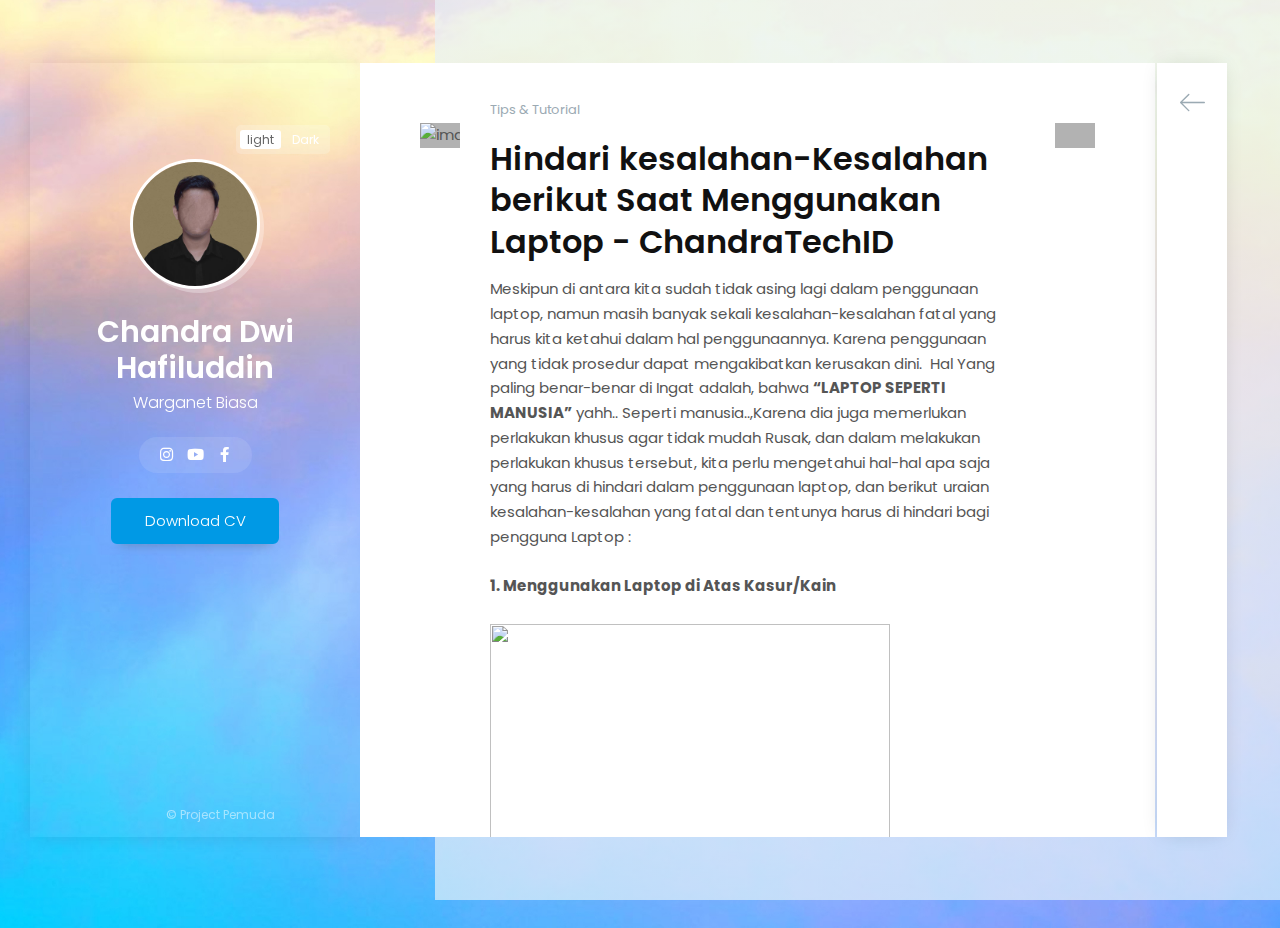
==== blog-post-1.html @ e7c644bd "Add files via upload" ====
<!DOCTYPE html>
<html lang="en" class="no-js">
  
<!-- Mirrored from lmpixels.com/demo/cvup/light/2/index.html by HTTrack Website Copier/3.x [XR&CO'2014], Sun, 21 Aug 2022 09:52:12 GMT -->

<!-- Mirrored from chandrago.github.io/blog-post-1.html by HTTrack Website Copier/3.x [XR&CO'2014], Sat, 17 Jun 2023 05:27:14 GMT -->
<!-- Added by HTTrack --><meta http-equiv="content-type" content="text/html;charset=utf-8" /><!-- /Added by HTTrack -->
<head>
    <meta charset="UTF-8" />
    <meta http-equiv="X-UA-Compatible" content="IE=edge"> 
    <title>Chandra Dwi Hafiluddin</title>
    <meta name="viewport" content="width=device-width, initial-scale=1, maximum-scale=1" />
    <meta name="description" content="Halo, perkenalkan namaku Chandra" />
    <meta name="keywords" content="chandra dwi hafiluddin, Chandra, project pemuda, html, chandra, youtube chandra" />
    <meta name="author" content="project Pemuda" />
    <link rel="shortcut icon" href="favicon.html">


    <link rel="stylesheet" href="css/reset.css" type="text/css">
    <link rel="stylesheet" href="css/bootstrap-grid.min.css" type="text/css">
    <link rel="stylesheet" href="css/owl.carousel.css" type="text/css">
    <link rel="stylesheet" href="css/magnific-popup.css" type="text/css">
    <link rel="stylesheet" href="css/main.css" type="text/css">
    <link rel="stylesheet" href="css/animations.css" type="text/css">
  </head>

  <body>
    <!-- Animated Background -->
    <div class="lm-animated-bg" style="background-image: url(img/main_bg_1.jpg);"></div>
    <!-- /Animated Background -->

    <!-- Loading animation -->
    <div class="preloader">
      <div class="preloader-animation">
        <div class="dot dot-1"></div>
        <div class="dot dot-2"></div>
        <div class="dot dot-3"></div>
      </div>
      <svg xmlns="http://www.w3.org/2000/svg" version="1.1">
        <defs>
          <filter id="goo">
            <feGaussianBlur in="SourceGraphic" stdDeviation="10" result="blur" />
            <feColorMatrix in="blur" values="1 0 0 0 0  0 1 0 0 0  0 0 1 0 0  0 0 0 21 -7"/>
          </filter>
        </defs>
      </svg>
    </div>
    <!-- /Loading animation -->

    <div class="half-bg"></div>

    <div class="page">
      <div class="page-content">

          <header id="site_header" class="header mobile-menu-hide">
            <div class="header-content">
              <div class="header-lng">
                <ul>
                  <li>
                    <a href="index-2.html" class="active">light</a>
                  </li>
                  <li>
                    <a href="index2.html">Dark</a>
                  </li>
                </ul>
              </div>
              <br>
              <div class="header-photo">
                <img src="img/main_photo.jpg" alt="Alex Smith">
              </div>
              <div class="header-titles">
                <h2>Chandra Dwi Hafiluddin</h2>
                <h4>Warganet Biasa</h4>
              </div>
            </div>

            <ul class="main-menu">
              <li>
                <a href="index-2.html#blog" class="nav-anim">
                  <span class="menu-icon lnr lnr-arrow-left"></span>
                  <span class="link-text">Kembali</span>
                </a>
              </li>
                        
            </ul>

            <div class="social-links">
              <ul>
                <li><a href="#" target="_blank"><i class="fab fa-instagram"></i></a></li>
                <li><a href="#" target="_blank"><i class="fab fa-youtube"></i></a></li>
                <li><a href="#" target="_blank"><i class="fab fa-facebook-f"></i></a></li>
              </ul>
            </div>
                    
          <div class="info-list">
                          <ul>
                            <li>
              <a href="Chandra%20Dwi%20Hafiluddin.html" target="_blank" class="btn btn-primary">Download CV</a>
            </div>
          </li>

            <div class="copyrights">© Project Pemuda</div>
          </header>

          <!-- Mobile Navigation -->
          <div class="menu-toggle">
            <span></span>
            <span></span>
            <span></span>
          </div>
          <!-- End Mobile Navigation -->

          <div class="content-area single-page-area">
            <div class="single-page-content">

              <article class="post">

                <div class="post-thumbnail">
                  <img src="../1.bp.blogspot.com/-YYPtbxWdbJA/XKr2Eq3HJII/AAAAAAAAAH8/3tQ_PLQ1hiUWywUNf-gTB-jbItKFhMENgCLcBGAs/s640/1.jpg" alt="image">
                </div>

                <div class="post-content">
                  <!-- /Entry header -->
                  <header class="entry-header">
                    <!-- Entry meta -->
                    <div class="entry-meta entry-meta-top">
                      <span><a href="#" rel="category tag">Tips & Tutorial</a></span>        
                    </div>
                    <!-- /Entry meta -->

                    <h2 class="entry-title">Hindari kesalahan-Kesalahan berikut Saat Menggunakan Laptop  - ChandraTechID</h2>
                  </header>
                  <!-- /Entry header -->

                  <!-- Entry content -->

Meskipun di antara kita sudah tidak asing lagi dalam penggunaan laptop, namun masih banyak sekali kesalahan-kesalahan fatal yang harus kita ketahui dalam hal penggunaannya. Karena penggunaan yang tidak prosedur dapat mengakibatkan kerusakan dini.&nbsp; Hal Yang paling benar-benar di Ingat adalah, bahwa <b>“LAPTOP SEPERTI MANUSIA”</b> yahh.. Seperti manusia..,Karena dia juga memerlukan perlakukan khusus agar tidak mudah Rusak, dan dalam melakukan perlakukan khusus tersebut, kita perlu mengetahui hal-hal apa saja yang harus di hindari dalam penggunaan laptop, dan berikut uraian kesalahan-kesalahan yang fatal dan tentunya harus di hindari bagi pengguna Laptop :<br />
<br />
<b>1.<span style="white-space: pre;"> </span>Menggunakan Laptop di Atas Kasur/Kain</b><br />
<div class="separator" style="clear: both; text-align: center;">
<a href="../4.bp.blogspot.com/-R_6al3gT3D8/XKr2D4jKICI/AAAAAAAAAIE/y4WDXJrpCmYs4KTBJ5FpK6GpQnj6lkS1gCEwYBhgL/s1600/2.jpg" imageanchor="1" style="margin-left: 1em; margin-right: 1em;"><img border="0" data-original-height="426" data-original-width="640" height="266" src="../4.bp.blogspot.com/-R_6al3gT3D8/XKr2D4jKICI/AAAAAAAAAIE/y4WDXJrpCmYs4KTBJ5FpK6GpQnj6lkS1gCEwYBhgL/s400/2.jpg" width="400" /></a></div>
<br />
Yahh.. Ibarat manusia, Laptop juga butuh bernafas, nah letak pernafasan laptop umumnya da bagian bawah laptop. Dan apabila lubang ventilasi laptop tersebut tertutup maka akan menyebabkan Overheat (panas berlebih) pada laptop. Akibatnya umur laptop menjadi berkurang secara berangsur-angsur.<br />
<br />
<b>2.<span style="white-space: pre;"> </span>Mengisi Daya Batrai jika Sudah Benar-Benar Habis</b><br />
<div class="separator" style="clear: both; text-align: center;">
<a href="../2.bp.blogspot.com/-ZbRn1Bbc0Oc/XKr3cGJxVDI/AAAAAAAAAIM/p7Plqdp0_7gLPh1rqgsprPcjXvJR5DABwCLcBGAs/s1600/3.jpg" imageanchor="1" style="margin-left: 1em; margin-right: 1em;"><img border="0" data-original-height="174" data-original-width="290" height="240" src="../2.bp.blogspot.com/-ZbRn1Bbc0Oc/XKr3cGJxVDI/AAAAAAAAAIM/p7Plqdp0_7gLPh1rqgsprPcjXvJR5DABwCLcBGAs/s400/3.jpg" width="400" /></a></div>
<br />
Nah, kalau hal ini juga sudah pasti penyebab yang sangat fatal, lagi-lagi kita ibaratkan seperti manusia, dimana jika manusia benar-benar mengalami drop, yah pastinya tenaga yang dibutuhkan sangatlah besar, hal ini juga berlaku bagi laptop dengan memaksakan penggunaan daya yang seharusnya tidak di gunakan.<br />
<br />
<b>3.<span style="white-space: pre;"> </span>Jangan sampai terkena tumpahan air</b><br />
<div class="separator" style="clear: both; text-align: center;">
<a href="../3.bp.blogspot.com/-L2wZj3TmLPU/XKr5f8iJ8vI/AAAAAAAAAIk/CKJp6US3TuIkC-DbZWaEkbuhd3jc3M0WwCLcBGAs/s1600/1_ZD_2eSJAykAYpeMMWATyeQ.jpeg" imageanchor="1" style="margin-left: 1em; margin-right: 1em;"><img border="0" data-original-height="333" data-original-width="500" height="266" src="../3.bp.blogspot.com/-L2wZj3TmLPU/XKr5f8iJ8vI/AAAAAAAAAIk/CKJp6US3TuIkC-DbZWaEkbuhd3jc3M0WwCLcBGAs/s400/1_ZD_2eSJAykAYpeMMWATyeQ.jpeg" width="400" /></a></div>
<div class="separator" style="clear: both; text-align: center;">
<br /></div>
Namanya juga Barang elektronik coyy.. Ini sudah umum dan berlaku sejak laptop pertama kali dirilis. Hingga kini sangat jarang ada laptop anyar yang tahan air, kecuali untuk kepentingan militer atau instansi tertentu.<br />
<br />
<b>4.<span style="white-space: pre;"> </span>Menggunakan laptop di pinggiran jalan</b><br />
<br />
<div class="separator" style="clear: both; text-align: center;">
<a href="../3.bp.blogspot.com/-amBuC2LznP8/XKr6Hd_hixI/AAAAAAAAAIs/pM_HqyMeJGovG6xPcYYpMzjMse09dcrgwCLcBGAs/s1600/images%20(9).jpeg" imageanchor="1" style="margin-left: 1em; margin-right: 1em;"><img border="0" data-original-height="178" data-original-width="283" height="251" src="../3.bp.blogspot.com/-amBuC2LznP8/XKr6Hd_hixI/AAAAAAAAAIs/pM_HqyMeJGovG6xPcYYpMzjMse09dcrgwCLcBGAs/s400/images%20(9).jpeg" width="400" /></a></div>
<br />
Yahh.. kalian semua sudah tau kan, kalau di pinggir jalan itu sudah pasti banyak debu, nah kalau debu2 tersebut masuk di Hardware laptop kalian, dan menumpuk, hal tersebut akan mengakibatkan laptop kalian tidak bekerja secara optimal.<br />
<br />
<b>5.<span style="white-space: pre;"> </span>Menjadikan Laptop Untuk Ngecas Hp</b><br />
<b><br /></b>
<br />
<div class="separator" style="clear: both; text-align: center;">
<a href="../2.bp.blogspot.com/-N87UQcHPB0o/XKr3oygYBsI/AAAAAAAAAIQ/a1ZT2vyIAVE46tKYz0OMWnOswUF-iDNdQCLcBGAs/s1600/4.jpg" imageanchor="1" style="margin-left: 1em; margin-right: 1em;"><img border="0" data-original-height="385" data-original-width="550" height="280" src="../2.bp.blogspot.com/-N87UQcHPB0o/XKr3oygYBsI/AAAAAAAAAIQ/a1ZT2vyIAVE46tKYz0OMWnOswUF-iDNdQCLcBGAs/s400/4.jpg" width="400" /></a></div>
<br />
Yah iyalah, usahakan menghindari ini coy, kenapa? Yah Karena laptop itu menggunakan batrai, nah apabila konsumsi daya batrai yang dikeluarkan tidak sebanding dengan pemasukan, hal tersebut akan menyebabkan Laptop cepat Rusak atau mengurangi masa daya tahan Batrai.<br />
<br />
<b>6.<span style="white-space: pre;"> </span>Menggunakan Laptop sambil Ngecas</b><br />
<b><br /></b>
<br />
<div class="separator" style="clear: both; text-align: center;">
<a href="../1.bp.blogspot.com/-9SiRWlkiiog/XKr4j16I1CI/AAAAAAAAAIY/9SAVG-kHOIQcbC41zpBooqQJB9wYb7p9wCLcBGAs/s1600/images%20(8).jpeg" imageanchor="1" style="margin-left: 1em; margin-right: 1em;"><img border="0" data-original-height="424" data-original-width="640" height="265" src="../1.bp.blogspot.com/-9SiRWlkiiog/XKr4j16I1CI/AAAAAAAAAIY/9SAVG-kHOIQcbC41zpBooqQJB9wYb7p9wCLcBGAs/s400/images%20(8).jpeg" width="400" /></a></div>
<br />
Nah hayoo.. Ini masih banyak nih di lakukan oleh khalayak umum, biasanya di lakukan kalau benar2 harus menyelesaikan tugas tersebut saat itu juga.. Tapi sebaiknya kalian kurangi2 dikit lah kegiatan ini, karena jika tidak, Laptop bisa di bilang akan manja, dan alhasil di suatu saat <b>LAPTOP KALIAN TIDAK AKAN BISA MENYALA LAGI KECUALI.. “SAMBIL DI CAS”</b><br />
<br />
Yahh.. Itulah beberapa hal utama yang harus kita hindari pada saat menggunakan laptop. Semoga bisa menjadi acuan kita dalam hal pemakaian laptop yang sesuai prosedur.<br />
<br />
<br />
                  <!-- /Entry content -->
    
                  <div class="entry-meta entry-meta-bottom">
                    <div class="date-author">
                      <span class="entry-date">
                        <a href="#" rel="bookmark">
                          <i class="far fa-clock"></i> <span class="entry-date"> 08 April 2019 - 15.40</span>
                        </a>
                      </span>
                      <span class="author vcard">
                        <a class="url fn n" href="#" rel="author"> <i class="fas fa-user"></i> Chandra - Project Pemuda</a>
                      </span>
                    </div>
      
                    <!-- Share Buttons -->
                    <div class="entry-share btn-group share-buttons">
                      <a href="#" onclick="javascript:window.open(this.href, '', 'menubar=no,toolbar=no,resizable=yes,scrollbars=yes,height=300,width=600');return false;" class="btn" target="_blank" title="Share on Facebook">
                        <i class="fab fa-facebook-f"></i>
                      </a>
                      
                      <a href="#" onclick="javascript:window.open(this.href, '', 'menubar=no,toolbar=no,resizable=yes,scrollbars=yes,height=300,width=600');return false;" class="btn" target="_blank" title="Share on Twitter">
                        <i class="fab fa-twitter"></i>
                      </a>

                      <a href="#" onclick="javascript:window.open(this.href,'', 'menubar=no,toolbar=no,resizable=yes,scrollbars=yes,height=600,width=600');return false;" class="btn" title="Share on LinkedIn">
                        <i class="fab fa-linkedin-in"></i>
                      </a>
                    </div>
                    <!-- /Share Buttons -->
                  </div>

                  <div class="post-tags">
                    <div class="tags">
                      <a href="#" rel="tag">Tutorial & Tips</a>
                      <a href="#" rel="tag">Download</a>
                      <a href="#" rel="tag">Kompetisi</a>
                      </div>
                  </div>
                </div>
              </article>

            </div>
          </div>

      </div>
    </div>

    <script data-cfasync="false" src="cdn-cgi/scripts/5c5dd728/cloudflare-static/email-decode.min.html"></script><script src="js/jquery.min.js"></script>
    <script src="js/modernizr.custom.js"></script>
    <script src="js/animating.js"></script>

    <script src="js/imagesloaded.pkgd.min.js"></script>
    <script src='www.google.com/recaptcha/api.html'></script>

    <script src='js/isotope.pkgd.min.js'></script>
    <script src='https://lmpixels.com/404.shtml'></script>
    <script src='js/owl.carousel.min.js'></script>
    <script src="js/jquery.magnific-popup.min.js"></script>

    <script src="js/validator.js"></script>
    <script src="js/main.js"></script>
  <script defer src="https://static.cloudflareinsights.com/beacon.min.js/v652eace1692a40cfa3763df669d7439c1639079717194" integrity="sha512-Gi7xpJR8tSkrpF7aordPZQlW2DLtzUlZcumS8dMQjwDHEnw9I7ZLyiOj/6tZStRBGtGgN6ceN6cMH8z7etPGlw==" data-cf-beacon='{"rayId":"73e279b5f9154649","version":"2022.8.0","r":1,"token":"94b99c0576dc45bf9d669fb5e9256829","si":100}' crossorigin="anonymous"></script>
</body>

<!-- Mirrored from lmpixels.com/demo/cvup/light/2/blog-post-1.html by HTTrack Website Copier/3.x [XR&CO'2014], Sun, 21 Aug 2022 09:52:30 GMT -->

<!-- Mirrored from chandrago.github.io/blog-post-1.html by HTTrack Website Copier/3.x [XR&CO'2014], Sat, 17 Jun 2023 05:27:21 GMT -->
</html>
---- css/main.css ----
@import 'https://fonts.googleapis.com/css?family=Poppins:200,200i,300,300i,400,400i,600,600i';@import 'fonts/linear-icons-font/style.css';@import 'fonts/fontawesome-free-5.12.1-web/css/all.min.css';.no-js .preloader,.no-js .preloader-portfolio{display:none}.preloader,.preloader-portfolio{position:fixed;left:0;top:0;width:100%;height:100%;z-index:9999;background:#fff}.preloader-animation{width:200px;height:200px;position:absolute;top:50%;left:50%;transform:translate(-50%,-50%);margin:auto;filter:url(#goo);animation:rotate-move 2s ease-in-out infinite}.dot{width:70px;height:70px;border-radius:50%;background-color:#000;position:absolute;top:0;bottom:0;left:0;right:0;margin:auto}.dot-3{background-color:#0099e5;animation:dot-3-move 2s ease infinite,index 6s ease infinite}.dot-2{background-color:#f74d75;animation:dot-2-move 2s ease infinite,index 6s -4s ease infinite}.dot-1{background-color:#ffe386;animation:dot-1-move 2s ease infinite,index 6s -2s ease infinite}@keyframes dot-3-move{20%{transform:scale(1)}45%{transform:translateY(-18px) scale(.45)}60%{transform:translateY(-90px) scale(.45)}80%{transform:translateY(-90px) scale(.45)}100%{transform:translateY(0px) scale(1)}}@keyframes dot-2-move{20%{transform:scale(1)}45%{transform:translate(-16px,12px) scale(.45)}60%{transform:translate(-80px,60px) scale(.45)}80%{transform:translate(-80px,60px) scale(.45)}100%{transform:translateY(0px) scale(1)}}@keyframes dot-1-move{20%{transform:scale(1)}45%{transform:translate(16px,12px) scale(.45)}60%{transform:translate(80px,60px) scale(.45)}80%{transform:translate(80px,60px) scale(.45)}100%{transform:translateY(0px) scale(1)}}@keyframes rotate-move{55%{transform:translate(-50%,-50%) rotate(0deg)}80%{transform:translate(-50%,-50%) rotate(360deg)}100%{transform:translate(-50%,-50%) rotate(360deg)}}@keyframes index{0%,100%{z-index:3}33.3%{z-index:2}66.6%{z-index:1}}html{margin:0;width:100%;height:100%;min-height:100%;overflow:hidden}body{background-color:#f2f7f9;margin:0;width:100%;height:100%;min-height:100%;font-size:15px;font-family:poppins,Helvetica,sans-serif;line-height:1.65em;overflow:hidden;color:#555;background-repeat:no-repeat;background-position:center;background-position:50% 50%;background-size:cover}h1,h2,h3,h4,h5,h6{color:#111;font-family:poppins,Helvetica,sans-serif;font-weight:600}h1{font-size:32px}h2{font-size:27px}h3{font-size:21px}h4{font-size:18px}h5{font-size:16px}h6{font-size:14px}a{color:#09c;text-decoration:none;-webkit-transition:all .3s ease-in-out;-moz-transition:all .3s ease-in-out;-o-transition:all .3s ease-in-out;-ms-transition:all .3s ease-in-out;transition:all .3s ease-in-out}p{margin-bottom:10px}.clearfix:before,.clearfix:after{content:" ";display:table}.clearfix:after{clear:both}.page{display:block;width:100%;height:100%;min-height:100%;padding:0 125px 0 55px;overflow:hidden}.page-content{position:relative;width:100%;max-width:1460px;min-height:86vh;margin:7vh auto;padding:0;-webkit-backface-visibility:hidden;-moz-backface-visibility:hidden;backface-visibility:hidden}.btn-primary,.btn-secondary,button,input[type=button],input[type=submit],.wp-block-button .wp-block-button__link{display:inline-block;position:relative;padding:.8em 2.1em;margin-bottom:.75em;margin-right:.25em;font-size:1em;line-height:1.2;border:0;outline:0;border:2px solid #0099e5;color:#fff;text-shadow:none;background-color:#0099e5;border-radius:6px;cursor:pointer;font-family:poppins,Helvetica,sans-serif;box-shadow:0 10px 10px -8px rgba(80,90,96,.33);-webkit-transition:all .3s ease-in-out;-moz-transition:all .3s ease-in-out;-o-transition:all .3s ease-in-out;-ms-transition:all .3s ease-in-out;transition:all .3s ease-in-out}.btn-primary:last-child,.btn-secondary:last-child,button:last-child,input[type=button]:last-child,input[type=submit]:last-child,.wp-block-button .wp-block-button__link:last-child{margin-right:0}.btn-primary:hover,.btn-primary:focus,button:hover,button:focus,input[type=button]:hover,input[type=button]:focus,input[type=submit]:hover,input[type=submit]:focus{background-color:#fff;color:#111;border:2px solid #0099e5}.btn-secondary{border-color:#9baab3;background-color:#fff;box-shadow:0 10px 10px -8px rgba(80,90,96,.33);color:#666}.btn-secondary:hover,.btn-secondary:focus{color:#fff;border-color:#9baab3;background-color:#9baab3}button.mfp-close:hover,button.mfp-close:visited,button.mfp-close:focus,button.mfp-arrow:hover,button.mfp-arrow:visited,button.mfp-arrow:focus{border:0}.animated{-webkit-animation-duration:1s;animation-duration:1s;-webkit-animation-fill-mode:both;animation-fill-mode:both}.half-bg{position:absolute;top:0;bottom:0;left:calc(383px + 10%);right:0;background:linear-gradient(#e8f1f6,#e2f1f8);opacity:.7}@media only screen and (max-width:1640px){.half-bg{left:calc(380px + 55px)}}@media only screen and (min-width:1025px){body::-webkit-scrollbar,.animated-section::-webkit-scrollbar,.single-page-content::-webkit-scrollbar,.header::-webkit-scrollbar,.portfolio-page-content::-webkit-scrollbar{position:absolute;width:5px;margin-left:-5px}body::-webkit-scrollbar-track,.animated-section::-webkit-scrollbar-track,.single-page-content::-webkit-scrollbar-track,.header::-webkit-scrollbar-track,.portfolio-page-content::-webkit-scrollbar-track{background-color:#fcfcfc}body::-webkit-scrollbar-thumb,.animated-section::-webkit-scrollbar-thumb,.single-page-content::-webkit-scrollbar-thumb,.header::-webkit-scrollbar-thumb,.portfolio-page-content::-webkit-scrollbar-thumb{background-color:#ddd;outline:0}}.lm-animated-bg{position:absolute;width:auto;height:auto;top:-28px;left:-28px;right:-28px;bottom:-28px;background-position:center center;background-size:cover;background-repeat:no-repeat;z-index:-1}.vcentered{vertical-align:middle;width:100%;align-items:center;display:flex;display:-ms-flexbox;-ms-flex-pack:center;justify-content:center;flex-direction:column;height:100%;display:-webkit-box;display:-moz-box;display:-ms-flexbox;display:-webkit-flex;display:flex;-webkit-box-direction:normal;-moz-box-direction:normal;-webkit-box-orient:horizontal;-moz-box-orient:horizontal;-webkit-flex-direction:row;-ms-flex-direction:row;flex-direction:row;-webkit-flex-wrap:wrap;-ms-flex-wrap:wrap;flex-wrap:wrap;-webkit-box-pack:center;-moz-box-pack:center;-webkit-justify-content:center;-ms-flex-pack:center;justify-content:center;-webkit-align-content:stretch;-ms-flex-line-pack:stretch;align-content:stretch;-webkit-box-align:center;-moz-box-align:center;-webkit-align-items:center;-ms-flex-align:center;align-items:center;text-align:center}.vcentered .row{width:100%}.title-block{position:relative;text-align:center}.title-block h2{font-size:60px;line-height:74px;margin:0;text-align:center}.title-block .sp-subtitle{color:#9baab3;font-size:21px;font-weight:300;margin:5px 0;text-align:center}.text-rotation{display:block;width:100%;position:relative}.alert{position:relative;padding:.75rem 1.25rem;margin-bottom:30px;border:1px solid transparent;border-radius:.25rem}.alert-success{color:#155724;background-color:#d4edda;border-color:#c3e6cb}.alert-danger{color:#721c24;background-color:#f8d7da;border-color:#f5c6cb}.alert button.close{padding:0;background-color:transparent;border:0;-webkit-appearance:none}.alert .close{float:right;font-size:1.5rem;font-weight:700;line-height:1;color:#000;text-shadow:0 1px 0 #fff;opacity:.5}.alert .close:focus,.alert .close:hover{color:#000;text-decoration:none;opacity:.75}@media only screen and (min-width:1025px){.header{display:inline-block;float:left;width:100%;max-width:380px;height:100%;max-height:80vh;min-height:inherit;text-align:center;padding:70px 30px 45px;overflow:auto;background-color:rgba(213,234,244,.06);-webkit-box-shadow:0 0 20px -5px rgb(0 0 0/15%);-moz-box-shadow:0 0 20px -5px rgb(0 0 0/15%);box-shadow:0 0 20px -5px rgb(0 0 0/15%)}ul.main-menu{position:absolute;padding:15px 0 115px;width:70px;right:-72px;background-color:#fff;z-index:999;list-style:none;top:0;bottom:0;-webkit-box-shadow:0 0 20px -5px rgb(0 0 0/15%);-moz-box-shadow:0 0 20px -5px rgb(0 0 0/15%);box-shadow:0 0 20px -5px rgb(0 0 0/15%)}ul.main-menu a{display:block;position:relative;color:#9baab3;padding:10px;-webkit-transition:all .3s ease-in-out;-moz-transition:all .3s ease-in-out;-o-transition:all .3s ease-in-out;-ms-transition:all .3s ease-in-out;transition:all .3s ease-in-out}ul.main-menu a.active,ul.main-menu a:focus,ul.main-menu a:hover{color:#0099e5}ul.main-menu .menu-icon{display:block;font-size:27px}ul.main-menu .link-text{position:absolute;width:auto;visibility:hidden;opacity:0;color:#9baab3;padding:2px 10px;background-color:#fff;white-space:nowrap;border:2px solid #fff;right:0;top:calc(-50% - 2px);border-bottom-left-radius:5px;border-right:0;border-top-left-radius:5px;margin-top:50%;-webkit-transition:all .3s ease-in-out;-moz-transition:all .3s ease-in-out;-o-transition:all .3s ease-in-out;-ms-transition:all .3s ease-in-out;transition:all .3s ease-in-out;z-index:0;box-shadow:0 10px 10px -8px rgb(0 0 0/22%)}ul.main-menu a:hover .link-text{right:100%;visibility:visible;opacity:1;border-color:#9baab3}}.header-lng{display:inline-block;margin-bottom:5px;margin-top:-8px;text-align:right;float:right}.header-lng ul{display:inline-block;padding:2px 4px;list-style:none;text-align:right;background-color:rgba(255,255,255,.2);border-radius:5px}.header-lng ul li{display:inline-block;margin:0;padding:0}.header-lng ul li a{font-size:12px;line-height:1;padding:1px 7px;border-radius:3px;color:#fff}.header-lng ul li a.active{background-color:#fff;color:#666}.header-lng ul li a:hover,.header-lng ul li a:focus{background-color:#fff;color:#666}.social-links{margin-bottom:25px;margin-top:25px}.social-links ul{list-style:none;display:inline-block;background-color:rgba(255,255,255,.1);padding:3px 15px;border-radius:25px}.social-links ul li{display:inline-block;margin:0 0 5px}.social-links ul li a{color:#fff;border-radius:20px;font-size:15px;padding:0;height:25px;width:25px;display:block;line-height:30px;text-align:center;opacity:1}.social-links ul li a:hover{opacity:1;color:#111}.lmpixels-arrows-nav{position:absolute;padding:10px 0;width:70px;right:-72px;list-style:none;bottom:0;z-index:999}.lmpixels-arrows-nav div{display:block;position:relative;text-align:center;color:#9baab3;padding:10px;font-size:24px;-webkit-transition:all .3s ease-in-out;-moz-transition:all .3s ease-in-out;-o-transition:all .3s ease-in-out;-ms-transition:all .3s ease-in-out;transition:all .3s ease-in-out}.lmpixels-arrows-nav div:hover{color:#0099e5;cursor:pointer}.header-photo{position:relative;width:130px;margin:0 auto 25px;z-index:1}.header-photo img{max-width:100%;background-color:#fff;border:3px solid #fff;border-radius:300px}.header-photo:after{position:absolute;opacity:.3;top:3%;left:3%;border-radius:300px;content:'';height:calc(100% + 0px);width:calc(100% + 0px);background-color:#fff;z-index:-1}.header-titles h2{font-size:30px;font-weight:600;color:#fff;margin:5px 0 7px;line-height:1.2em}.header-titles h4{font-size:16px;font-weight:300;color:#fff;margin:5px 0;line-height:1.2em}.header-buttons{margin-top:50px}.header-buttons .btn-primary{background-color:rgba(0,0,0,.12);border-color:#fff}.header-buttons .btn-primary:hover,.header-buttons .btn-primary:focus,.header-buttons .btn-primary:active{background-color:rgba(255,255,255,.88)}.header .copyrights{color:#fff;width:380px;position:absolute;bottom:0;left:0;padding:5px 10px 15px;line-height:14px;font-size:12px;text-align:center;opacity:.5}.header .info-list{color:#fff;font-weight:300}.content-area{position:absolute;right:0;background-color:transparent;height:100%;width:100%;max-width:calc(100% - 380px)}.animated-sections{position:relative;height:100%;-webkit-perspective:1500px;-moz-perspective:1500px;perspective:1500px;-webkit-backface-visibility:hidden;-moz-backface-visibility:hidden;backface-visibility:hidden}.animated-section{position:absolute;background-color:transparent;height:100%;width:100%;padding:0;opacity:0;overflow-x:hidden;overflow-y:auto;visibility:hidden;-webkit-backface-visibility:hidden;-moz-backface-visibility:hidden;backface-visibility:hidden;-webkit-transform:translate3d(0,0,0);-moz-transform:translate3d(0,0,0);transform:translate3d(0,0,0);background-repeat:no-repeat;background-position:center;background-position:50% 50%;background-size:cover;-webkit-box-shadow:0 0 20px -5px rgb(0 0 0/15%);-moz-box-shadow:0 0 20px -5px rgb(0 0 0/15%);box-shadow:0 0 20px -5px rgb(0 0 0/15%)}.section-content{background-color:#fff;padding:60px;position:relative;height:auto;width:100%;min-width:100%;min-height:100%;-webkit-transform:translate3d(0,0,0);-o-transform:translate3d(0,0,0);-moz-transform:translate3d(0,0,0);transform:translate3d(0,0,0);-ms-transform:none}.single-page-content{position:absolute;background-color:#fff;height:100%;width:100%;padding:60px;overflow:auto}.section-active,.no-js .animated-section{opacity:1;visibility:visible;z-index:99}.ps>.ps__scrollbar-y-rail{margin-right:10px;margin-top:30px;margin-bottom:30px;border-radius:20px}.ps>.ps__scrollbar-y-rail>.ps__scrollbar-y{background-color:#b5b6b7}.ps:hover>.ps__scrollbar-y-rail:hover>.ps__scrollbar-y{background-color:#0099e5}.ps>.ps__scrollbar-y-rail{width:12px}.ps>.ps__scrollbar-y-rail:hover>.ps__scrollbar-y,.ps>.ps__scrollbar-y-rail:active>.ps__scrollbar-y,.ps:hover.ps--in-scrolling.ps--y>.ps__scrollbar-y-rail>.ps__scrollbar-y,.ps.ps--in-scrolling.ps--y>.ps__scrollbar-y-rail>.ps__scrollbar-y{width:8px}.page-title{display:inline-block;position:relative;padding-right:25px;padding-bottom:15px;margin-bottom:30px}.page-title h2{position:relative;font-size:36px;z-index:1}.page-title h4{margin-top:15px;color:#9baab3;font-weight:300;font-size:16px}.form-group{position:relative;margin:0 0 21.5px}.form-control,.form-control:focus{height:42px}.form-control,.form-control:focus,.has-error .form-control,.has-error .form-control:focus,input[type=search],input[type=password],input[type=text]{position:relative;border:2px solid #d5d6d7;border-radius:5px;display:block;font-size:1em;line-height:1.4;margin:0;padding:10px 25px 10px 12px;width:100%;background:0 0;background-color:transparent;text-align:left;color:inherit;-webkit-box-shadow:none;-moz-box-shadow:none;box-shadow:none;outline:none;font-family:poppins,Helvetica,sans-serif;box-shadow:0 10px 10px -8px rgba(0,0,0,.1)}textarea.form-control,textarea.form-control:focus{height:auto}.form-control~.form-control-border{content:"";position:absolute;z-index:-1;left:0;right:100%;bottom:0;border-radius:5px;top:0;opacity:0;background:0 0;border:2px solid #0099e5;border-right-width:0;height:100%;-webkit-transition:all .3s ease-in-out;-moz-transition:all .3s ease-in-out;-o-transition:all .3s ease-in-out;-ms-transition:all .3s ease-in-out;transition:all .3s ease-in-out}.form-control:focus~.form-control-border{left:0;right:0;height:100%;z-index:1;opacity:1;border-right-width:2px}.has-error .form-control~.form-control-border{border-color:#ff4c4c}.form-control::-moz-placeholder{color:#adadac}.form-control:-ms-input-placeholder{color:#adadac}.form-control::-webkit-input-placeholder{color:#adadac}.form-group .help-block{position:absolute;display:inline-block;padding:0 5px;font-size:.93em;line-height:1.75em;margin:-2px 0 0 10px;color:#fff;background:#ff4e4e}.form-group .help-block:after{content:" ";position:absolute;left:5px;bottom:100%;width:0;height:0;border-bottom:10px solid #ff4e4e;border-right:10px solid transparent}.form-group .help-block:empty{display:none}.form-group-with-icon i{position:absolute;font-size:16px;top:13px;right:13px;color:#d3d3d3}.form-group-with-icon.form-group-focus i{color:#0099e5}.form-group.form-group-w-checkbox{padding-top:0;padding-bottom:8px;margin-bottom:17px}.form-group-with-icon.form-group-w-checkbox{padding-top:8px;padding-left:52px;margin-bottom:25px}.form-group .form-control-checkbox+label,.form-group.form-group-focus .form-control-checkbox+label{position:relative;display:inline;left:0;top:0;font-size:1em;opacity:1}.form-group .form-control-checkbox,.form-group.form-group-focus .form-control-checkbox{display:inline-block;width:auto;height:auto;top:2px}.form-group.form-group-w-checkbox .help-block{top:100%;left:0;margin-left:0}.form-group.form-group-with-icon.form-group-w-checkbox .help-block{left:52px}.form-group label{position:absolute;top:10px;left:15px;z-index:-1;color:#a5a6a7;transition:.3s}.form-group .form-control:focus~label,.form-group.form-group-focus .form-control~label{color:#0099e5;top:-20px;left:0;z-index:1;font-size:13px}.form-control,.form-control:focus,.has-error .form-control,.has-error .form-control:focus,input[type=search],input[type=password],input[type=text],.header-search input.form-control{-webkit-transform:translateZ(0);-moz-transform:translateZ(0);transform:translateZ(0)}.vcentered .row{width:100%}.flex-v-align{vertical-align:middle;width:100%;min-height:100%;align-items:center;display:flex;display:-ms-flexbox;-ms-flex-pack:center;justify-content:center;flex-direction:column;height:100%;display:-webkit-box;display:-moz-box;display:-ms-flexbox;display:-webkit-flex;display:flex;-webkit-box-direction:normal;-moz-box-direction:normal;-webkit-box-orient:horizontal;-moz-box-orient:horizontal;-webkit-flex-direction:row;-ms-flex-direction:row;flex-direction:row;-webkit-flex-wrap:wrap;-ms-flex-wrap:wrap;flex-wrap:wrap;-webkit-box-pack:center;-moz-box-pack:center;-webkit-justify-content:center;-ms-flex-pack:center;justify-content:center;-webkit-align-content:stretch;-ms-flex-line-pack:stretch;align-content:stretch;-webkit-box-align:center;-moz-box-align:center;-webkit-align-items:center;-ms-flex-align:center;align-items:center;text-align:center;margin:0}.home-photo{display:block;position:relative;width:calc(100% + 150px);padding-bottom:calc(100% + 150px);margin-top:-100px;background-color:#fff;border-radius:1000px;border-top-right-radius:0;overflow:hidden}.home-photo .hp-inner{background-image:url(https://lmpixels.com/404.shtml);background-position:center;background-repeat:no-repeat;background-size:cover;height:auto;display:block;position:absolute;top:0;bottom:0;width:auto;left:0;right:0}.home-text{text-align:left;padding-right:20px;padding-left:10px}.home-text h1{font-size:46px;line-height:54px;margin-top:0;margin-bottom:20px}.home-text h4{font-size:16px;color:#9baab3;font-weight:300;margin-bottom:5px}.home-buttons{margin-top:27px}.block-title{display:inline-block;position:relative;padding-right:12px;margin-bottom:25px}.block-title h3{position:relative;font-size:21px;z-index:1}.block-title h3 span{color:#0099e5}.block-title:after{position:absolute;opacity:1;top:0;right:-1px;content:'';height:100%;width:50px;max-width:50%;border-radius:30px;background:linear-gradient(90deg,transparent,rgba(213,234,244,1) 100%);z-index:0}.white-space-10{padding-bottom:10px}.white-space-20{padding-bottom:20px}.white-space-30{padding-bottom:30px}.white-space-40{padding-bottom:40px}.white-space-50{padding-bottom:50px}.white-space-60{padding-bottom:60px}.white-space-70{padding-bottom:70px}.white-space-80{padding-bottom:80px}.white-space-90{padding-bottom:90px}.white-space-100{padding-bottom:100px}.info-list ul{list-style:none;padding:0;margin:0}.info-list ul li{margin-bottom:10px}.info-list ul li:last-child{margin-bottom:0}.info-list .title{color:#0099e5;margin-right:5px;font-weight:600}.info-block-w-icon{margin-bottom:25px}.info-block-w-icon .ci-text h4{margin:5px 0}.info-block-w-icon .ci-text p{font-size:.95em}.info-block-w-icon .ci-icon{display:table-cell;width:54px;padding-right:25px}.info-block-w-icon i{position:relative;font-size:42px;color:#0099e5;opacity:.7}.lm-info-block{position:relative;text-align:center;width:100%;display:block;margin:0 0 15px;background-color:#fff;padding:20px 10px;-webkit-box-shadow:none;-moz-box-shadow:none;box-shadow:none;overflow:hidden;border-radius:10px;-webkit-transition:all .2s ease-in-out;-moz-transition:all .2s ease-in-out;-o-transition:all .2s ease-in-out;-ms-transition:all .2s ease-in-out;transition:all .2s ease-in-out;-webkit-box-shadow:0 1px 5px rgb(0 0 0/15%);-moz-box-shadow:0 1px 5px rgb(0 0 0/15%);-o-box-shadow:0 1px 5px rgb(0 0 0/15%);box-shadow:0 1px 5px rgb(0 0 0/15%)}.lm-info-block i{position:relative;font-size:33px;color:#0099e5;z-index:1}.lm-info-block h4{font-size:15px;margin-top:8px}.lm-info-block .lm-info-block-value{font-size:30px;line-height:30px;font-weight:400;display:block;margin:10px 0;color:#0099e5}.lm-info-block .lm-info-block-value:empty{margin:0}.testimonial{text-align:center;background-color:#f7f8f9;border:2px solid #f7f8f9;border-radius:16px;margin:45px 2px 10px;padding:0 25px 15px}.testimonial img{max-width:90px;max-height:90px;margin:-45px auto 20px;border-radius:90px;box-shadow:0 10px 10px -8px rgba(0,0,0,.22)}.testimonial .text{text-align:left;font-style:italic}.testimonial .author-info{position:relative;text-align:right;margin-top:20px}.testimonial .author-info .icon{content:'';position:absolute;font-size:28px;left:0;top:8px;color:#9baab3;opacity:.5}.testimonial .author-info .author{margin:0;font-size:15px}.testimonial .author-info .company{color:#9baab3;font-size:13px;font-weight:300;margin:0}.clients.owl-carousel .client-block{padding:15px;margin-bottom:15px}.client-block{text-align:center;padding:5px 0;margin-bottom:30px;opacity:.7;-webkit-transition:all .2s ease-in-out;-moz-transition:all .2s ease-in-out;-o-transition:all .2s ease-in-out;-ms-transition:all .2s ease-in-out;transition:all .2s ease-in-out}.testimonials.owl-carousel .owl-nav,.clients.owl-carousel .owl-nav{position:absolute;text-align:right;right:0;top:-52px}.testimonials.owl-carousel .owl-nav .owl-prev,.testimonials.owl-carousel .owl-nav .owl-next,.clients.owl-carousel .owl-nav .owl-prev,.clients.owl-carousel .owl-nav .owl-next{position:relative;display:inline-block;background-color:#f1f1f1;border-radius:5px;-webkit-transition-duration:.2s;transition-duration:.2s;font-family:"font awesome 5 free";font-size:11px;font-weight:900;-moz-osx-font-smoothing:grayscale;-webkit-font-smoothing:antialiased;display:inline-block;font-style:normal;font-variant:normal;text-rendering:auto;color:#666}.testimonials.owl-carousel .owl-nav .owl-prev,.clients.owl-carousel .owl-nav .owl-prev{margin-right:3px}.testimonials.owl-carousel .owl-nav .owl-prev:before,.testimonials.owl-carousel .owl-nav .owl-next:before,.clients.owl-carousel .owl-nav .owl-prev:before,.clients.owl-carousel .owl-nav .owl-next:before{position:relative;margin:2px;width:22px;height:22px;line-height:22px;text-align:center;display:block;cursor:pointer;color:inherit;z-index:1}.testimonials.owl-carousel .owl-nav .owl-prev:before,.clients.owl-carousel .owl-nav .owl-prev:before{content:"\f053"}.testimonials.owl-carousel .owl-nav .owl-next:before,.clients.owl-carousel .owl-nav .owl-next:before{content:"\f054"}.testimonials.owl-carousel .owl-nav .owl-prev:hover,.testimonials.owl-carousel .owl-nav .owl-next:hover,.clients.owl-carousel .owl-nav .owl-prev:hover,.clients.owl-carousel .owl-nav .owl-next:hover{background-color:#0099e5;border-color:#0099e5;color:#fff}.timeline-second-style .timeline-item{position:relative;display:table;table-layout:fixed;width:100%;padding-bottom:15px}.timeline-second-style .timeline-item:last-child{padding-bottom:0}.timeline-second-style .left-part{width:30%;display:table-cell;padding-right:25px;min-height:100%;text-align:right;vertical-align:top}.timeline-second-style .right-part{width:70%;display:table-cell;padding-left:25px;padding-right:15px;vertical-align:top}.timeline-second-style .right-part p,.timeline-second-style .right-part p>*{font-size:.92em}.timeline-second-style .divider{position:absolute;top:0;left:30%;bottom:0;width:1px;background-color:#eee}.timeline-second-style .divider:before{content:'';display:block;position:absolute;margin-top:2px;width:21px;height:21px;position:absolute;margin-left:-10px;border-radius:12px;background-color:#0099e5;opacity:.25;z-index:0}.timeline-second-style .divider:after{content:'';display:block;position:absolute;margin-top:6px;width:13px;height:13px;margin-left:-6px;background-color:#fff;border-radius:10px;border:2px solid #0099e5;z-index:1}.timeline-second-style .item-title{font-size:16px;margin-bottom:3px}.timeline-second-style .item-period{margin:3px 0;font-size:14px;line-height:1.4em}.timeline-second-style .item-company{display:block;margin:0 0 4px;font-size:13px;font-weight:300;line-height:1.45em;color:#9baab3}.timeline-second-style .timeline-item:last-child .right-part{padding-bottom:0}.timeline-second-style .item-logo{display:block;margin-bottom:10px}.timeline-second-style .item-logo img{max-height:40px}.skills-info.skills-second-style{margin-bottom:30px}.skills-info.skills-second-style h4{font-size:13px;line-height:1.1em;position:relative;float:left;margin:0 0 4px}.skills-second-style .skill-container{position:relative;display:inline-block;background-color:#ebeef2;-moz-border-radius:8px;-webkit-border-radius:8px;border-radius:8px;-webkit-box-sizing:border-box;-moz-box-sizing:border-box;box-sizing:border-box;height:6px;margin-bottom:8px;width:100%}.skills-second-style .skill-container:before{content:'';position:absolute;background-color:#0099e5}.skills-second-style .skill-value{font-size:11px;line-height:1.1em;position:relative;float:right;margin:0 0 4px;color:#9baab3}.skills-second-style .skill-percentage{background-color:#0099e5;-moz-border-radius:9px;-webkit-border-radius:9px;border-radius:9px;height:6px;padding:0}.skills-second-style .skill-container.skill-1 .skill-percentage{width:80%}.skills-second-style .skill-container.skill-2 .skill-percentage{width:65%}.skills-second-style .skill-container.skill-3 .skill-percentage{width:80%}.skills-second-style .skill-container.skill-4 .skill-percentage{width:60%}.skills-second-style .skill-container.skill-5 .skill-percentage{width:55%}.skills-second-style .skill-container.skill-6 .skill-percentage{width:95%}.skills-second-style .skill-container.skill-7 .skill-percentage{width:100%}.skills-second-style .skill-container.skill-8 .skill-percentage{width:90%}.skills-second-style .skill-container.skill-9 .skill-percentage{width:90%}.pt-page .skills-second-style .skill-percentage,.pt-page .skills-second-style .skill-value{-webkit-transition:all 2s ease-in-out;-moz-transition:all 2s ease-in-out;-o-transition:all 2s ease-in-out;-ms-transition:all 2s ease-in-out;transition:all 2s ease-in-out}.js .subpages:not(.one-page-layout) .pt-page:not(.pt-page-current) .skills-second-style .skill-percentage{width:0!important}.js .subpages:not(.one-page-layout) .pt-page:not(.pt-page-current) .skills-second-style .skill-value{left:26px!important}.knowledges{list-style:none}.knowledges li{display:inline-block;background-color:#0099e5;border-radius:25px;color:#fff;padding:1px 12px;margin:3px 0;font-size:13px}.certificate-item{position:relative;display:table;table-layout:fixed;width:100%;border-radius:8px;margin-bottom:20px;-webkit-transition:all 2s ease-in-out;-moz-transition:all .2s ease-in-out;-o-transition:all .2s ease-in-out;-ms-transition:all .2s ease-in-out;transition:all .2s ease-in-out;-webkit-box-shadow:0 1px 5px rgb(0 0 0/20%);-moz-box-shadow:0 1px 5px rgb(0 0 0/20%);-o-box-shadow:0 1px 5px rgb(0 0 0/20%);box-shadow:0 1px 5px rgb(0 0 0/20%)}.certi-logo{display:table-cell;width:120px;height:100%;background-color:#f5f5f5;padding:25px;vertical-align:middle;border-top-left-radius:6px;border-bottom-left-radius:6px}.certi-logo img{display:block;max-width:100%}.certi-content{display:table-cell;width:100%;padding:20px 25px;vertical-align:middle}.certi-title h4{font-size:16px;margin:0 0 5px}.certi-id{font-size:.9em;color:#777}.certi-date{font-size:.7em;color:#777;opacity:.7}.fun-fact{position:relative;text-align:right;width:100%;display:block;margin:0 0 15px;background:#fff;padding:20px;border-radius:10px;-webkit-box-shadow:none;-moz-box-shadow:none;overflow:hidden;-webkit-box-shadow:0 1px 5px rgb(0 0 0/15%);-moz-box-shadow:0 1px 5px rgb(0 0 0/15%);-o-box-shadow:0 1px 5px rgb(0 0 0/15%);box-shadow:0 1px 5px rgb(0 0 0/15%);-webkit-transition:all .2s ease-in-out;-moz-transition:all .2s ease-in-out;-o-transition:all .2s ease-in-out;-ms-transition:all .2s ease-in-out;transition:all .2s ease-in-out}.fun-fact:hover{-webkit-transform:translateY(-5px);-ms-transform:translateY(-5px);-o-transform:translateY(-5px);transform:translateY(-5px);-webkit-box-shadow:0 12px 17px rgba(0,0,0,.12);-moz-box-shadow:0 12px 17px rgba(0,0,0,.12);-o-box-shadow:0 12px 17px rgba(0,0,0,.12);box-shadow:0 12px 17px rgba(0,0,0,.12)}.fun-fact.gray-bg{background-color:#fcfcfc}.fun-fact h4{font-size:16px;margin:5px 0 0}.fun-fact i{position:absolute;font-size:78px;color:#0099e5;margin-bottom:0;width:78px;height:78px;left:-27px;bottom:auto;top:auto;opacity:.2}.fun-fact .lm-info-block{font-size:24px;font-weight:400;display:block;margin:10px 0;color:#0099e5}.fun-fact-block-value{color:#9baab3;font-size:36px;line-height:50px;display:block;margin:0}.fun-fact-block-text{display:block}.controls.two-columns .left-column{width:47%;float:left;margin-right:3%}.controls.two-columns .right-column{width:50%;float:right}.g-recaptcha{margin-bottom:20px}.grid-filters{margin-bottom:30px}.grid-filters li{display:inline-block;margin-right:15px;font-size:13px;opacity:.7}.grid-filters li.active{opacity:1}.grid-filters li a{color:#666;cursor:pointer}.portfolio-grid{margin-left:-7px;margin-right:-7px}.portfolio-grid figure{width:33.33333%;float:left;padding:7px;position:relative;overflow:hidden}.portfolio-grid.one-column figure{width:100%}.portfolio-grid.two-columns figure{width:50%}.portfolio-grid.three-columns figure{width:33.33333%}.portfolio-grid.four-columns figure{width:25%}.portfolio-grid.five-columns figure{width:20%}.portfolio-grid img{position:relative;display:block;width:100%}.portfolio-grid figure a,.portfolio-rid figure img{display:block;position:relative}.portfolio-grid figure img{-webkit-transition:all .3s ease-in-out;-moz-transition:all .3s ease-in-out;-o-transition:all .3s ease-in-out;-ms-transition:all .3s ease-in-out;transition:all .3s ease-in-out}.portfolio-grid figure:hover img{transform:scale(1.1)}.portfolio-grid figure a{position:absolute;top:0;bottom:0;right:0;left:0;z-index:3}.portfolio-item-img{position:relative;overflow:hidden}.portfolio-grid figure .portfolio-item-img:after{content:'';position:absolute;background-color:rgba(0,0,0,.75);top:0;right:0;bottom:0;left:0;opacity:0;-webkit-transition:all .4s ease-in-out;-moz-transition:all .4s ease-in-out;-o-transition:all .4s ease-in-out;-ms-transition:all .4s ease-in-out;transition:all .4s ease-in-out}.portfolio-grid figure:hover .portfolio-item-img:after{opacity:1}.portfolio-item-desc{margin-top:12px}.portfolio-item-desc h4{margin-bottom:0}.portfolio-item-desc small{color:#9baab3}.portfolio-grid figure i{display:none;position:absolute;top:15px;right:15px;font-size:16px;opacity:0;width:30px;height:30px;background-color:#fff;color:#0099e5;text-align:center;line-height:30px;-webkit-transition:all .3s ease-in-out;-moz-transition:all .3s ease-in-out;-o-transition:all .3s ease-in-out;-ms-transition:all .3s ease-in-out;transition:all .3s ease-in-out}.portfolio-grid figure .name{display:block;padding:2px 7px;font-size:1.2em;font-weight:300;color:#fff;position:absolute;bottom:20px;left:20px;opacity:0;-webkit-transition:all .2s ease-in-out;-moz-transition:all .2s ease-in-out;-o-transition:all .2s ease-in-out;-ms-transition:all .2s ease-in-out;transition:all .2s ease-in-out;-webkit-transform:translate3d(50%,0%,0);transform:translate3d(50%,0%,0)}.portfolio-grid figure .name span{font-weight:600}.portfolio-grid figure .category{display:inline-block;padding:2px 7px;color:#fff;font-size:11px;line-height:1.2em;top:20px;right:20px;position:absolute;opacity:0;-webkit-transition:all .2s ease-in-out;-moz-transition:all .2s ease-in-out;-o-transition:all .2s ease-in-out;-ms-transition:all .2s ease-in-out;transition:all .2s ease-in-out;-webkit-transform:translate3d(-50%,0%,0);transform:translate3d(-50%,0%,0)}.portfolio-grid figure:hover i,.portfolio-grid figure:hover .name,.portfolio-grid figure:hover .category{opacity:1}.portfolio-grid figure:hover .name{-webkit-transform:translate3d(0%,0%,0);transform:translate3d(0%,0%,0);-webkit-transition-delay:.2s;transition-delay:.2s}.portfolio-grid figure:hover .category{-webkit-transform:translate3d(0%,0%,0);transform:translate3d(0%,0%,0);-webkit-transition-delay:.2s;transition-delay:.2s}.blog-masonry{margin:0 -1em 1.8em}.blog-masonry.one-column .item{width:100%;padding:0 1em 2em}.blog-masonry.two-columns .item{width:50%;float:left;padding:0 1em 2em}.blog-masonry.three-columns .item{width:33.333333%;float:left;padding:0 1em 2em}.blog-card{display:block;position:relative;padding:0;background:#fff;box-shadow:0 1px 5px rgb(0 0 0/15%)}.blog-card .post-image{width:100%;margin:0}.blog-card .media-block{overflow:hidden}.blog-card .media-block img{-webkit-transition:all .3s ease-in-out;-moz-transition:all .3s ease-in-out;-o-transition:all .3s ease-in-out;-ms-transition:all .3s ease-in-out;transition:all .3s ease-in-out}.blog-card .media-block:hover img{transform:scale(1.1)}.blog-card .post-without-f-image{padding-bottom:46.875%;width:100%;background-color:#f5f5f5}.blog-card .post-info{padding:1em 1.4em 1.4em;border-top:0}.blog-card .blog-item-title{margin:5px 0 0}.blog-card .post-meta{padding:1em;margin:0}.blog-card .category a{position:absolute;top:10px;left:10px;background:#fff;padding:2px 7px;line-height:1.2em;font-size:11px;color:#111;z-index:3}.blog-card .post-date{display:inline-block;color:#9baab3;font-size:11px;line-height:1.1em;font-weight:300}.blog-card .media-block{position:relative}.sticky-badge{position:absolute;background-color:#fff;right:10px;top:10px;font-size:12px;padding:0;width:18px;height:18px;text-align:center;line-height:18px;color:#9baab3;z-index:3}.blog-card .media-block a .mask{position:absolute;background:#4f565e;background:rgba(0,0,0,.12);display:inline-block;font-family:linearicons-free;font-style:normal;font-weight:400;font-variant:normal;text-transform:none;line-height:1;-webkit-font-smoothing:antialiased;-moz-osx-font-smoothing:grayscale;width:100%;left:0;bottom:0;top:0;opacity:0;visibility:hidden;-webkit-transition:all .2s ease-in-out;-moz-transition:all .2s ease-in-out;-o-transition:all .2s ease-in-out;-ms-transition:all .2s ease-in-out;transition:all .2s ease-in-out}.blog-card .media-block a .mask:after{position:absolute;left:50%;top:50%;margin:-22px 0 0 -22px;width:44px;line-height:44px;font-size:44px;text-align:center;content:"\e828";color:#fff}.blog-card .media-block:hover a .mask{visibility:visible;opacity:1}.blog-card ul.category li a{color:#9baab3;font-size:12px;font-weight:300}.blog-card .post-meta .item,.post-meta .item a{color:#a6a6a6}.page-ajax-loaded{position:fixed;background-color:#fff;padding:0;top:0;bottom:0;right:0;left:0;z-index:9999;overflow:hidden}.page-ajax-loaded:empty{display:none!important}.ajax-page-content{height:100%;overflow:auto;background-color:#fff}.ajax-page-wrapper{max-width:1170px;margin:0 auto;padding:20px 60px 50px}.ajax-page-nav{text-align:right}.ajax-page-nav>div.nav-item{position:relative;display:inline-block;margin:0 3px}.ajax-page-nav>div.nav-item a{display:inline-block;height:40px;width:40px;text-align:center;color:#9baab3;background-color:#eee}.ajax-page-nav>div.nav-item a:hover{background-color:#0099e5;color:#fff}.ajax-page-nav>div.nav-item a i{line-height:40px;font-size:22px}.ajax-page-title{padding-top:20px;padding-bottom:30px;text-align:left}.ajax-page-title h1{display:inline-block;margin:0}.portfolio-block{padding-top:30px}.ajax-page-page-content img{max-width:100%}.portfolio-page-video,.portfolio-page-carousel,.portfolio-page-image{position:relative;width:100%;margin-bottom:20px}.project-description{display:block;position:relative;padding:20px 25px 25px;background-color:#fff;border-left:2px solid #eee}.project-description .block-title{margin-bottom:15px}.ajax-page-wrapper .block-title h3{font-size:18px}.project-general-info{list-style:none;padding:0;margin:0 0 15px}.project-general-info li{margin:0 0 10px}.project-general-info .fa{color:#0099e5;margin-right:5px}.project-general-info p{margin:0}.share-buttons{display:block;margin:25px 0 0}.share-buttons a{display:inline-block;margin:0 3px 0 0;padding:0;width:28px;height:28px;color:#9baab3;background-color:#fff;text-align:center;border-radius:0}.portfolio-page-content .share-buttons a{margin:0 7px 0 0}.share-buttons a:hover{color:#fff;background-color:#0099e5}.share-buttons a:last-child{margin-right:0;border-radius:0}.share-buttons a i{font-size:14px;line-height:26px}.tags-block{margin:25px 0 0}.tags{list-style:none;margin:0;padding:0}.tags>li{display:inline-block}.tags a{display:inline-block;font-size:12px;line-height:1.5em;color:#fff;padding:2px 7px;background-color:#9baab3;border-radius:3px;margin:3px 2px 2px}.tags a:first-child{margin-left:0}.embed-responsive{position:relative;display:block;width:100%;padding:0;overflow:hidden}.embed-responsive-16by9:before{padding-top:56.25%}.embed-responsive-21by9:before{padding-top:42.857143%}.embed-responsive-4by3:before{padding-top:75%}.embed-responsive-1by1:before{padding-top:100%}.embed-responsive::before{display:block;content:""}.embed-responsive .embed-responsive-item,.embed-responsive embed,.embed-responsive iframe,.embed-responsive object,.embed-responsive video{position:absolute;top:0;bottom:0;left:0;width:100%;height:100%;border:0}.portfolio-page-carousel{overflow:hidden}.portfolio-page-carousel .owl-nav{position:absolute;top:50%;width:100%;margin-top:-20px;text-align:center;-webkit-tap-highlight-color:transparent}.portfolio-page-carousel .owl-nav [class*=owl-]{color:#9e9e9e;margin:0;padding:4px 7px;background:#fff;display:inline-block;cursor:pointer;-webkit-transition:all .3s ease-in-out;-moz-transition:all .3s ease-in-out;-o-transition:all .3s ease-in-out;-ms-transition:all .3s ease-in-out;transition:all .3s ease-in-out;font-family:"font awesome 5 free";font-size:24px;font-weight:900;line-height:30px;-moz-osx-font-smoothing:grayscale;-webkit-font-smoothing:antialiased;display:inline-block;font-style:normal;font-variant:normal;text-rendering:auto}.portfolio-page-carousel .owl-nav [class*=owl-]:before{display:block}.portfolio-page-carousel .owl-nav .owl-prev{position:absolute;margin-left:-50px;left:0}.portfolio-page-carousel:hover .owl-nav .owl-prev{margin-left:0}.portfolio-page-carousel .owl-nav .owl-next{position:absolute;margin-right:-50px;right:0}.portfolio-page-carousel:hover .owl-nav .owl-next{margin-right:0}.portfolio-page-carousel .owl-nav .owl-prev:before{content:"\f053"}.portfolio-page-carousel .owl-nav .owl-next:before{content:"\f054"}.portfolio-page-carousel .owl-dots{display:inline-block;position:absolute;bottom:0;right:0;margin:0 10px 5px;text-align:center;-webkit-tap-highlight-color:transparent}.portfolio-page-carousel .owl-dots .owl-dot{display:inline-block}.portfolio-page-carousel .owl-dots .owl-dot.active span,.portfolio-page-carousel .owl-dots .owl-dot:hover span{background:#9e9e9e}.portfolio-page-carousel .owl-dots .owl-dot span{width:12px;height:12px;margin:5px;background:#f5f5f5;border:1px solid #9e9e9e;display:block;-webkit-backface-visibility:visible;transition:opacity 200ms ease;border-radius:30px}.lmpixels-map{width:100%;margin:0}.lmpixels-map iframe{height:120px;max-width:100%;width:100%;margin:0;line-height:1;border:none}.post-thumbnail{background:#b2b2b2;display:block;position:relative;width:100%;z-index:0}.single-page-content .post-content{position:relative;margin-top:-70px;margin-left:40px;margin-right:40px;padding-left:30px;padding-right:30px;background-color:#fff;z-index:1}.entry-header{position:relative;z-index:1;padding:5px 0 0}.entry-header .entry-meta{color:#9e9e9e;margin:15px 0;font-size:13px}.entry-meta a{color:#9baab3}.entry-title{font-size:32px;line-height:1.3;margin:15px 0}.entry-meta.entry-meta-bottom{display:inline-block;width:100%;padding:0 10px;margin:30px 0 0}.entry-meta.entry-meta-bottom .date-author{display:inline-block;font-size:.9em;line-height:28px;margin:5px 0}.entry-meta.entry-meta-bottom .share-buttons{display:inline-block;margin:5px 0}.entry-meta.entry-meta-bottom .share-buttons{display:inline-block;margin:5px 0}.entry-meta-bottom .entry-share{float:right}.entry-meta.entry-meta-bottom .date-author>span:after{content:'';height:14px;line-height:1em;display:inline-block;margin:0 6px 0 9px;background-color:#e5e5e5;width:1px;top:2px;position:relative}.entry-meta.entry-meta-bottom .date-author>span:last-child:after,.entry-meta.entry-meta-bottom .date-author>span:first-child:last-child:after{display:none}.post-tags{margin:30px 0;text-align:left}blockquote{padding:15px 20px;margin:20px 0;font-size:1em;border-left:2px solid #d8d8d8;font-style:italic}@media only screen and (max-width:1280px){.page{padding-left:30px}.header{max-width:330px}.content-area{max-width:calc(100% - 330px)}}@media only screen and (min-width:1025px){.menu-toggle{display:none}}@media only screen and (max-width:1024px){.half-bg{display:none}.lm-animated-bg{background-position:center center!important;top:0;bottom:0;right:0;left:0}.header{position:absolute;width:100%;max-width:330px;top:0;right:0;bottom:0;background-color:#fff;z-index:99;padding:30px 30px 10px;text-align:center;opacity:1;visibility:visible;overflow:auto;-webkit-transition:all .25s ease-in-out;-moz-transition:all .25s ease-in-out;-o-transition:all .25s ease-in-out;-ms-transition:all .25s ease-in-out;transition:all .25s ease-in-out;-webkit-box-shadow:0 1px 8px rgb(0 0 0/15%);-moz-box-shadow:0 1px 8px rgb(0 0 0/15%);-o-box-shadow:0 1px 8px rgb(0 0 0/15%);box-shadow:0 1px 8px rgb(0 0 0/15%)}.header .copyrights{right:0;width:100%;position:relative;margin-top:30px}.header .info-list,.header-buttons{display:none}.header-lng{float:left}.header-lng ul{background-color:#f2f3f4}.header-lng ul li a{color:#666}.social-links ul{background-color:#f2f3f4}.social-links ul li a{color:#9baab3}.page{padding:0}.page-content{padding:0;margin:0;border-radius:0;min-height:100%}.content-area{max-width:100%}.animated-section,.single-page-content{border-radius:0;overflow:auto!important}.header-titles h2{font-size:30px;margin-bottom:10px;color:#111}.header-titles h4{font-size:17px;color:#9baab3}.header-photo{max-width:130px;margin-bottom:25px}.mobile-menu-hide{width:0;right:0;margin-right:-100%;overflow:hidden;opacity:0;visibility:hidden;-webkit-box-shadow:none;-moz-box-shadow:none;box-shadow:none}ul.main-menu{margin:30px 0}ul.main-menu a{display:block;color:#676869;padding:12px 0;line-height:21px;opacity:.7}ul.main-menu a.active{opacity:1}ul.main-menu .menu-icon{display:none}ul.main-menu .link-text{font-size:16px;line-height:21px}.menu-toggle{position:absolute;display:block;width:48px;height:48px;line-height:46px;text-align:center;background-color:#0099e5;right:10px;font-size:19px;top:10px;border-radius:6px;-webkit-transform:rotate(0deg);-moz-transform:rotate(0deg);-o-transform:rotate(0deg);transform:rotate(0deg);-webkit-transition:.5s ease-in-out;-moz-transition:.5s ease-in-out;-o-transition:.5s ease-in-out;transition:.5s ease-in-out;cursor:pointer;z-index:900}.menu-toggle span{display:block;position:absolute;height:2px;width:50%;background:#fff;border-radius:5px;opacity:1;left:25%;-webkit-transform:rotate(0deg);-moz-transform:rotate(0deg);-o-transform:rotate(0deg);transform:rotate(0deg);-webkit-transition:.25s ease-in-out;-moz-transition:.25s ease-in-out;-o-transition:.25s ease-in-out;transition:.25s ease-in-out}.menu-toggle span:nth-child(1){top:17px;-webkit-transform-origin:left center;-moz-transform-origin:left center;-o-transform-origin:left center;transform-origin:left center}.menu-toggle span:nth-child(2){top:23px;-webkit-transform-origin:left center;-moz-transform-origin:left center;-o-transform-origin:left center;transform-origin:left center}.menu-toggle span:nth-child(3){top:29px;-webkit-transform-origin:left center;-moz-transform-origin:left center;-o-transform-origin:left center;transform-origin:left center}.menu-toggle.open{background-color:transparent}.menu-toggle.open span{background-color:#9baab3}.menu-toggle.open span:nth-child(1){-webkit-transform:rotate(45deg);-moz-transform:rotate(45deg);-o-transform:rotate(45deg);transform:rotate(45deg);top:14px;left:15px}.menu-toggle.open span:nth-child(2){width:0%;opacity:0}.menu-toggle.open span:nth-child(3){-webkit-transform:rotate(-45deg);-moz-transform:rotate(-45deg);-o-transform:rotate(-45deg);transform:rotate(-45deg);top:31px;left:15px}.lmpixels-arrows-nav{background-color:rgba(255,255,255,.6);width:48px;right:10px;bottom:10px;padding:5px 0;border:2px solid #0099e5;border-radius:6px}.lmpixels-arrows-nav div{font-size:24px}.single-page-content .post-content{position:relative;margin-left:20px;margin-right:20px}.home-photo{width:100%;padding-bottom:100%;margin-top:30px}.home-text h1{font-size:36px;line-height:44px}.title-block h2{font-size:48px;line-height:56px;margin:0 0 10px;text-align:center}.title-block .sp-subtitle{font-size:18px}}@media only screen and (max-width:768px){.portfolio-grid figure{width:50%}.section-content{padding-left:40px;padding-right:40px}.info-list{margin-top:20px}.blog-post-content{padding:0;margin:30px 0 0}.blog-masonry.two-columns .item,.blog-masonry.three-columns .item{width:100%}.portfolio-grid figure,.portfolio-grid.three-columns figure{width:50%}.portfolio-grid.four-columns figure,.portfolio-grid.five-columns figure{width:33.3333333%}.page-portfolio-loaded .portfolio-page-wrapper{padding-left:30px;padding-right:30px}.portfolio-page-carousel .owl-nav .owl-prev{margin-left:0}.portfolio-page-carousel .owl-nav .owl-next{margin-right:0}.portfolio-page-carousel .owl-nav .owl-prev,.portfolio-page-carousel .owl-nav .owl-next{background-color:rgba(255,255,255,.55)}.single-page-content .portfolio-page-content{padding-left:30px;padding-right:30px}}@media only screen and (max-width:480px){.section-title-block.first-style .section-description{margin:7px 0 0;width:100%}.portfolio-grid figure{width:100%}.portfolio-grid.three-columns figure,.portfolio-grid.two-columns figure{width:100%}.portfolio-grid figure,.portfolio-grid.two-columns figure,.portfolio-grid.three-columns figure,.portfolio-grid.four-columns figure,.portfolio-grid.five-columns figure{width:100%}.timeline-second-style .timeline-item{position:relative;display:block}.timeline-second-style .left-part{width:100%;display:block;padding-left:25px;min-height:100%;text-align:left}.timeline-second-style .divider{left:0}.timeline-second-style .right-part{width:100%;display:block;padding-left:25px;padding-right:0}.single-page-content .post-content{position:relative;margin-left:0;margin-right:0;margin-top:0;padding-left:0;padding-right:0}.controls.two-columns .right-column,.controls.two-columns .left-column{float:none;margin:0;width:100%}}.fw-pricing .fw-package{background-color:#fff;border-radius:10px;padding:30px;margin-bottom:10px;text-align:left;-webkit-transition:all .2s ease-in-out;-moz-transition:all .2s ease-in-out;-o-transition:all .2s ease-in-out;-ms-transition:all .2s ease-in-out;transition:all .2s ease-in-out;-webkit-box-shadow:0 1px 5px rgb(0 0 0/15%);-moz-box-shadow:0 1px 5px rgb(0 0 0/15%);-o-box-shadow:0 1px 5px rgb(0 0 0/15%);box-shadow:0 1px 5px rgb(0 0 0/15%)}.fw-pricing .fw-package-wrap.highlight-col .fw-package{color:#fff;background-color:#0099e5;-webkit-transform:translateY(-5px);-ms-transform:translateY(-5px);-o-transform:translateY(-5px);transform:translateY(-5px);-webkit-box-shadow:0 7px 12px rgba(0,0,0,.12);-moz-box-shadow:0 7px 12px rgba(0,0,0,.12);-o-box-shadow:0 7px 12px rgba(0,0,0,.12);box-shadow:0 7px 12px rgba(0,0,0,.12)}.fw-pricing .fw-package:hover,.fw-pricing .fw-package-wrap.highlight-col .fw-package:hover{-webkit-transform:translateY(-9px);-ms-transform:translateY(-9px);-o-transform:translateY(-9px);transform:translateY(-9px);-webkit-box-shadow:0 18px 24px rgba(0,0,0,.15);-moz-box-shadow:0 18px 24px rgba(0,0,0,.15);-o-box-shadow:0 18px 24px rgba(0,0,0,.15);box-shadow:0 18px 24px rgba(0,0,0,.15)}.fw-pricing .fw-package-wrap.highlight-col .fw-heading-row span{position:relative;display:inline-block}.fw-pricing .fw-package-wrap.highlight-col .fw-package .btn-primary{border-color:#fff;background-color:#0099e5;color:#fff}.fw-pricing .fw-package-wrap.highlight-col .fw-package .btn-primary:hover{color:#111;background-color:#fff}.fw-pricing .fw-package-wrap.highlight-col .fw-package .fw-pricing-row span{color:#fff}.fw-pricing .fw-package-wrap.highlight-col .fw-package .fw-pricing-row small{color:#eee}.fw-pricing .fw-pricing-row{padding:20px 0 10px}.fw-pricing .fw-pricing-row span{display:block;line-height:1;color:#333;font-size:36px;font-weight:600}.fw-pricing .fw-pricing-row small{color:#9baab3;display:block}.fw-pricing .fw-default-row{padding:5px 0;font-size:14px}.fw-pricing .fw-button-row{padding:10px 0 20px}.fw-pricing .fw-price-icon-no:before{content:"\f068";color:#e87878}.fw-pricing .fw-price-icon-yes:before{content:"\f058";color:#ade878}.fw-table table{width:100%;border:1px solid #eee;font-size:.875em}.fw-table table tr,.fw-table table tr.heading-row{border-bottom:1px solid #eee}.fw-table table tr:not(.heading-row):last-child{border-bottom:0}.fw-table table th{padding:7px 12px;border-right:1px solid #eee}.fw-table table td{padding:7px 12px;border-right:1px solid #eee}.fw-table table td:last-child{border-right:0}
---- css/animations.css ----
.animated-section-moveToLeft{-webkit-animation:moveToLeft .6s ease both;animation:moveToLeft .6s ease both}.animated-section-moveFromLeft{-webkit-animation:moveFromLeft .6s ease both;animation:moveFromLeft .6s ease both}.animated-section-moveToRight{-webkit-animation:moveToRight .6s ease both;animation:moveToRight .6s ease both}.animated-section-moveFromRight{-webkit-animation:moveFromRight .6s ease both;animation:moveFromRight .6s ease both}.animated-section-moveToTop{-webkit-animation:moveToTop .6s ease both;animation:moveToTop .6s ease both}.animated-section-moveFromTop{-webkit-animation:moveFromTop .6s ease both;animation:moveFromTop .6s ease both}.animated-section-moveToBottom{-webkit-animation:moveToBottom .6s ease both;animation:moveToBottom .6s ease both}.animated-section-moveFromBottom{-webkit-animation:moveFromBottom .6s ease both;animation:moveFromBottom .6s ease both}.animated-section-fade{-webkit-animation:fade .7s ease both;animation:fade .7s ease both}.animated-section-moveToLeftFade{-webkit-animation:moveToLeftFade .7s ease both;animation:moveToLeftFade .7s ease both}.animated-section-moveFromLeftFade{-webkit-animation:moveFromLeftFade .7s ease both;animation:moveFromLeftFade .7s ease both}.animated-section-moveToRightFade{-webkit-animation:moveToRightFade .7s ease both;animation:moveToRightFade .7s ease both}.animated-section-moveFromRightFade{-webkit-animation:moveFromRightFade .7s ease both;animation:moveFromRightFade .7s ease both}.animated-section-moveToTopFade{-webkit-animation:moveToTopFade .7s ease both;animation:moveToTopFade .7s ease both}.animated-section-moveFromTopFade{-webkit-animation:moveFromTopFade .7s ease both;animation:moveFromTopFade .7s ease both}.animated-section-moveToBottomFade{-webkit-animation:moveToBottomFade .7s ease both;animation:moveToBottomFade .7s ease both}.animated-section-moveFromBottomFade{-webkit-animation:moveFromBottomFade .7s ease both;animation:moveFromBottomFade .7s ease both}.animated-section-moveToLeftEasing{-webkit-animation:moveToLeft .7s ease-in-out both;animation:moveToLeft .7s ease-in-out both}.animated-section-moveToRightEasing{-webkit-animation:moveToRight .7s ease-in-out both;animation:moveToRight .7s ease-in-out both}.animated-section-moveToTopEasing{-webkit-animation:moveToTop .7s ease-in-out both;animation:moveToTop .7s ease-in-out both}.animated-section-moveToBottomEasing{-webkit-animation:moveToBottom .7s ease-in-out both;animation:moveToBottom .7s ease-in-out both}@-webkit-keyframes moveToLeft{from{}to{-webkit-transform:translateX(-100%)}}@keyframes moveToLeft{from{}to{-webkit-transform:translateX(-100%);transform:translateX(-100%)}}@-webkit-keyframes moveFromLeft{from{-webkit-transform:translateX(-100%)}}@keyframes moveFromLeft{from{-webkit-transform:translateX(-100%);transform:translateX(-100%)}}@-webkit-keyframes moveToRight{from{}to{-webkit-transform:translateX(100%)}}@keyframes moveToRight{from{}to{-webkit-transform:translateX(100%);transform:translateX(100%)}}@-webkit-keyframes moveFromRight{from{-webkit-transform:translateX(100%)}}@keyframes moveFromRight{from{-webkit-transform:translateX(100%);transform:translateX(100%)}}@-webkit-keyframes moveToTop{from{}to{-webkit-transform:translateY(-100%)}}@keyframes moveToTop{from{}to{-webkit-transform:translateY(-100%);transform:translateY(-100%)}}@-webkit-keyframes moveFromTop{from{-webkit-transform:translateY(-100%)}}@keyframes moveFromTop{from{-webkit-transform:translateY(-100%);transform:translateY(-100%)}}@-webkit-keyframes moveToBottom{from{}to{-webkit-transform:translateY(100%)}}@keyframes moveToBottom{from{}to{-webkit-transform:translateY(100%);transform:translateY(100%)}}@-webkit-keyframes moveFromBottom{from{-webkit-transform:translateY(100%)}}@keyframes moveFromBottom{from{-webkit-transform:translateY(100%);transform:translateY(100%)}}@-webkit-keyframes fade{from{}to{opacity:.3}}@keyframes fade{from{}to{opacity:.3}}@-webkit-keyframes moveToLeftFade{from{}to{opacity:.3;-webkit-transform:translateX(-100%)}}@keyframes moveToLeftFade{from{}to{opacity:.3;-webkit-transform:translateX(-100%);transform:translateX(-100%)}}@-webkit-keyframes moveFromLeftFade{from{opacity:.3;-webkit-transform:translateX(-100%)}}@keyframes moveFromLeftFade{from{opacity:.3;-webkit-transform:translateX(-100%);transform:translateX(-100%)}}@-webkit-keyframes moveToRightFade{from{}to{opacity:.3;-webkit-transform:translateX(100%)}}@keyframes moveToRightFade{from{}to{opacity:.3;-webkit-transform:translateX(100%);transform:translateX(100%)}}@-webkit-keyframes moveFromRightFade{from{opacity:.3;-webkit-transform:translateX(100%)}}@keyframes moveFromRightFade{from{opacity:.3;-webkit-transform:translateX(100%);transform:translateX(100%)}}@-webkit-keyframes moveToTopFade{from{}to{opacity:.3;-webkit-transform:translateY(-100%)}}@keyframes moveToTopFade{from{}to{opacity:.3;-webkit-transform:translateY(-100%);transform:translateY(-100%)}}@-webkit-keyframes moveFromTopFade{from{opacity:.3;-webkit-transform:translateY(-100%)}}@keyframes moveFromTopFade{from{opacity:.3;-webkit-transform:translateY(-100%);transform:translateY(-100%)}}@-webkit-keyframes moveToBottomFade{from{}to{opacity:.3;-webkit-transform:translateY(100%)}}@keyframes moveToBottomFade{from{}to{opacity:.3;-webkit-transform:translateY(100%);transform:translateY(100%)}}@-webkit-keyframes moveFromBottomFade{from{opacity:.3;-webkit-transform:translateY(100%)}}@keyframes moveFromBottomFade{from{opacity:.3;-webkit-transform:translateY(100%);transform:translateY(100%)}}.animated-section-scaleDown{-webkit-animation:scaleDown .7s ease both;animation:scaleDown .7s ease both}.animated-section-scaleUp{-webkit-animation:scaleUp .7s ease both;animation:scaleUp .7s ease both}.animated-section-scaleUpDown{-webkit-animation:scaleUpDown .5s ease both;animation:scaleUpDown .5s ease both}.animated-section-scaleDownUp{-webkit-animation:scaleDownUp .5s ease both;animation:scaleDownUp .5s ease both}.animated-section-scaleDownCenter{-webkit-animation:scaleDownCenter .4s ease-in both;animation:scaleDownCenter .4s ease-in both}.animated-section-scaleUpCenter{-webkit-animation:scaleUpCenter .4s ease-out both;animation:scaleUpCenter .4s ease-out both}@-webkit-keyframes scaleDown{from{}to{opacity:0;-webkit-transform:scale(.8)}}@keyframes scaleDown{from{}to{opacity:0;-webkit-transform:scale(.8);transform:scale(.8)}}@-webkit-keyframes scaleUp{from{opacity:0;-webkit-transform:scale(.8)}}@keyframes scaleUp{from{opacity:0;-webkit-transform:scale(.8);transform:scale(.8)}}@-webkit-keyframes scaleUpDown{from{opacity:0;-webkit-transform:scale(1.2)}}@keyframes scaleUpDown{from{opacity:0;-webkit-transform:scale(1.2);transform:scale(1.2)}}@-webkit-keyframes scaleDownUp{from{}to{opacity:0;-webkit-transform:scale(1.2)}}@keyframes scaleDownUp{from{}to{opacity:0;-webkit-transform:scale(1.2);transform:scale(1.2)}}@-webkit-keyframes scaleDownCenter{from{}to{opacity:0;-webkit-transform:scale(.7)}}@keyframes scaleDownCenter{from{}to{opacity:0;-webkit-transform:scale(.7);transform:scale(.7)}}@-webkit-keyframes scaleUpCenter{from{opacity:0;-webkit-transform:scale(.7)}}@keyframes scaleUpCenter{from{opacity:0;-webkit-transform:scale(.7);transform:scale(.7)}}.animated-section-rotateRightSideFirst{-webkit-transform-origin:0% 50%;transform-origin:0% 50%;-webkit-animation:rotateRightSideFirst .8s both ease-in;animation:rotateRightSideFirst .8s both ease-in}.animated-section-rotateLeftSideFirst{-webkit-transform-origin:100% 50%;transform-origin:100% 50%;-webkit-animation:rotateLeftSideFirst .8s both ease-in;animation:rotateLeftSideFirst .8s both ease-in}.animated-section-rotateTopSideFirst{-webkit-transform-origin:50% 100%;transform-origin:50% 100%;-webkit-animation:rotateTopSideFirst .8s both ease-in;animation:rotateTopSideFirst .8s both ease-in}.animated-section-rotateBottomSideFirst{-webkit-transform-origin:50% 0%;transform-origin:50% 0%;-webkit-animation:rotateBottomSideFirst .8s both ease-in;animation:rotateBottomSideFirst .8s both ease-in}.animated-section-flipOutRight{-webkit-transform-origin:50% 50%;transform-origin:50% 50%;-webkit-animation:flipOutRight .5s both ease-in;animation:flipOutRight .5s both ease-in}.animated-section-flipInLeft{-webkit-transform-origin:50% 50%;transform-origin:50% 50%;-webkit-animation:flipInLeft .5s both ease-out;animation:flipInLeft .5s both ease-out}.animated-section-flipOutLeft{-webkit-transform-origin:50% 50%;transform-origin:50% 50%;-webkit-animation:flipOutLeft .5s both ease-in;animation:flipOutLeft .5s both ease-in}.animated-section-flipInRight{-webkit-transform-origin:50% 50%;transform-origin:50% 50%;-webkit-animation:flipInRight .5s both ease-out;animation:flipInRight .5s both ease-out}.animated-section-flipOutTop{-webkit-transform-origin:50% 50%;transform-origin:50% 50%;-webkit-animation:flipOutTop .5s both ease-in;animation:flipOutTop .5s both ease-in}.animated-section-flipInBottom{-webkit-transform-origin:50% 50%;transform-origin:50% 50%;-webkit-animation:flipInBottom .5s both ease-out;animation:flipInBottom .5s both ease-out}.animated-section-flipOutBottom{-webkit-transform-origin:50% 50%;transform-origin:50% 50%;-webkit-animation:flipOutBottom .5s both ease-in;animation:flipOutBottom .5s both ease-in}.animated-section-flipInTop{-webkit-transform-origin:50% 50%;transform-origin:50% 50%;-webkit-animation:flipInTop .5s both ease-out;animation:flipInTop .5s both ease-out}.animated-section-rotateFall{-webkit-transform-origin:0% 0%;transform-origin:0% 0%;-webkit-animation:rotateFall 1s both ease-in;animation:rotateFall 1s both ease-in}.animated-section-rotateOutNewspaper{-webkit-transform-origin:50% 50%;transform-origin:50% 50%;-webkit-animation:rotateOutNewspaper .5s both ease-in;animation:rotateOutNewspaper .5s both ease-in}.animated-section-rotateInNewspaper{-webkit-transform-origin:50% 50%;transform-origin:50% 50%;-webkit-animation:rotateInNewspaper .5s both ease-out;animation:rotateInNewspaper .5s both ease-out}.animated-section-rotatePushLeft{-webkit-transform-origin:0% 50%;transform-origin:0% 50%;-webkit-animation:rotatePushLeft .8s both ease;animation:rotatePushLeft .8s both ease}.animated-section-rotatePushRight{-webkit-transform-origin:100% 50%;transform-origin:100% 50%;-webkit-animation:rotatePushRight .8s both ease;animation:rotatePushRight .8s both ease}.animated-section-rotatePushTop{-webkit-transform-origin:50% 0%;transform-origin:50% 0%;-webkit-animation:rotatePushTop .8s both ease;animation:rotatePushTop .8s both ease}.animated-section-rotatePushBottom{-webkit-transform-origin:50% 100%;transform-origin:50% 100%;-webkit-animation:rotatePushBottom .8s both ease;animation:rotatePushBottom .8s both ease}.animated-section-rotatePullRight{-webkit-transform-origin:100% 50%;transform-origin:100% 50%;-webkit-animation:rotatePullRight .5s both ease;animation:rotatePullRight .5s both ease}.animated-section-rotatePullLeft{-webkit-transform-origin:0% 50%;transform-origin:0% 50%;-webkit-animation:rotatePullLeft .5s both ease;animation:rotatePullLeft .5s both ease}.animated-section-rotatePullTop{-webkit-transform-origin:50% 0%;transform-origin:50% 0%;-webkit-animation:rotatePullTop .5s both ease;animation:rotatePullTop .5s both ease}.animated-section-rotatePullBottom{-webkit-transform-origin:50% 100%;transform-origin:50% 100%;-webkit-animation:rotatePullBottom .5s both ease;animation:rotatePullBottom .5s both ease}.animated-section-rotateFoldRight{-webkit-transform-origin:0% 50%;transform-origin:0% 50%;-webkit-animation:rotateFoldRight .7s both ease;animation:rotateFoldRight .7s both ease}.animated-section-rotateFoldLeft{-webkit-transform-origin:100% 50%;transform-origin:100% 50%;-webkit-animation:rotateFoldLeft .7s both ease;animation:rotateFoldLeft .7s both ease}.animated-section-rotateFoldTop{-webkit-transform-origin:50% 100%;transform-origin:50% 100%;-webkit-animation:rotateFoldTop .7s both ease;animation:rotateFoldTop .7s both ease}.animated-section-rotateFoldBottom{-webkit-transform-origin:50% 0%;transform-origin:50% 0%;-webkit-animation:rotateFoldBottom .7s both ease;animation:rotateFoldBottom .7s both ease}.animated-section-rotateUnfoldLeft{-webkit-transform-origin:100% 50%;transform-origin:100% 50%;-webkit-animation:rotateUnfoldLeft .7s both ease;animation:rotateUnfoldLeft .7s both ease}.animated-section-rotateUnfoldRight{-webkit-transform-origin:0% 50%;transform-origin:0% 50%;-webkit-animation:rotateUnfoldRight .7s both ease;animation:rotateUnfoldRight .7s both ease}.animated-section-rotateUnfoldTop{-webkit-transform-origin:50% 100%;transform-origin:50% 100%;-webkit-animation:rotateUnfoldTop .7s both ease;animation:rotateUnfoldTop .7s both ease}.animated-section-rotateUnfoldBottom{-webkit-transform-origin:50% 0%;transform-origin:50% 0%;-webkit-animation:rotateUnfoldBottom .7s both ease;animation:rotateUnfoldBottom .7s both ease}.animated-section-rotateRoomLeftOut{-webkit-transform-origin:100% 50%;transform-origin:100% 50%;-webkit-animation:rotateRoomLeftOut .8s both ease;animation:rotateRoomLeftOut .8s both ease}.animated-section-rotateRoomLeftIn{-webkit-transform-origin:0% 50%;transform-origin:0% 50%;-webkit-animation:rotateRoomLeftIn .8s both ease;animation:rotateRoomLeftIn .8s both ease}.animated-section-rotateRoomRightOut{-webkit-transform-origin:0% 50%;transform-origin:0% 50%;-webkit-animation:rotateRoomRightOut .8s both ease;animation:rotateRoomRightOut .8s both ease}.animated-section-rotateRoomRightIn{-webkit-transform-origin:100% 50%;transform-origin:100% 50%;-webkit-animation:rotateRoomRightIn .8s both ease;animation:rotateRoomRightIn .8s both ease}.animated-section-rotateRoomTopOut{-webkit-transform-origin:50% 100%;transform-origin:50% 100%;-webkit-animation:rotateRoomTopOut .8s both ease;animation:rotateRoomTopOut .8s both ease}.animated-section-rotateRoomTopIn{-webkit-transform-origin:50% 0%;transform-origin:50% 0%;-webkit-animation:rotateRoomTopIn .8s both ease;animation:rotateRoomTopIn .8s both ease}.animated-section-rotateRoomBottomOut{-webkit-transform-origin:50% 0%;transform-origin:50% 0%;-webkit-animation:rotateRoomBottomOut .8s both ease;animation:rotateRoomBottomOut .8s both ease}.animated-section-rotateRoomBottomIn{-webkit-transform-origin:50% 100%;transform-origin:50% 100%;-webkit-animation:rotateRoomBottomIn .8s both ease;animation:rotateRoomBottomIn .8s both ease}.animated-section-rotateCubeLeftOut{-webkit-transform-origin:100% 50%;transform-origin:100% 50%;-webkit-animation:rotateCubeLeftOut .6s both ease-in;animation:rotateCubeLeftOut .6s both ease-in}.animated-section-rotateCubeLeftIn{-webkit-transform-origin:0% 50%;transform-origin:0% 50%;-webkit-animation:rotateCubeLeftIn .6s both ease-in;animation:rotateCubeLeftIn .6s both ease-in}.animated-section-rotateCubeRightOut{-webkit-transform-origin:0% 50%;transform-origin:0% 50%;-webkit-animation:rotateCubeRightOut .6s both ease-in;animation:rotateCubeRightOut .6s both ease-in}.animated-section-rotateCubeRightIn{-webkit-transform-origin:100% 50%;transform-origin:100% 50%;-webkit-animation:rotateCubeRightIn .6s both ease-in;animation:rotateCubeRightIn .6s both ease-in}.animated-section-rotateCubeTopOut{-webkit-transform-origin:50% 100%;transform-origin:50% 100%;-webkit-animation:rotateCubeTopOut .6s both ease-in;animation:rotateCubeTopOut .6s both ease-in}.animated-section-rotateCubeTopIn{-webkit-transform-origin:50% 0%;transform-origin:50% 0%;-webkit-animation:rotateCubeTopIn .6s both ease-in;animation:rotateCubeTopIn .6s both ease-in}.animated-section-rotateCubeBottomOut{-webkit-transform-origin:50% 0%;transform-origin:50% 0%;-webkit-animation:rotateCubeBottomOut .6s both ease-in;animation:rotateCubeBottomOut .6s both ease-in}.animated-section-rotateCubeBottomIn{-webkit-transform-origin:50% 100%;transform-origin:50% 100%;-webkit-animation:rotateCubeBottomIn .6s both ease-in;animation:rotateCubeBottomIn .6s both ease-in}.animated-section-rotateCarouselLeftOut{-webkit-transform-origin:100% 50%;transform-origin:100% 50%;-webkit-animation:rotateCarouselLeftOut .8s both ease;animation:rotateCarouselLeftOut .8s both ease}.animated-section-rotateCarouselLeftIn{-webkit-transform-origin:0% 50%;transform-origin:0% 50%;-webkit-animation:rotateCarouselLeftIn .8s both ease;animation:rotateCarouselLeftIn .8s both ease}.animated-section-rotateCarouselRightOut{-webkit-transform-origin:0% 50%;transform-origin:0% 50%;-webkit-animation:rotateCarouselRightOut .8s both ease;animation:rotateCarouselRightOut .8s both ease}.animated-section-rotateCarouselRightIn{-webkit-transform-origin:100% 50%;transform-origin:100% 50%;-webkit-animation:rotateCarouselRightIn .8s both ease;animation:rotateCarouselRightIn .8s both ease}.animated-section-rotateCarouselTopOut{-webkit-transform-origin:50% 100%;transform-origin:50% 100%;-webkit-animation:rotateCarouselTopOut .8s both ease;animation:rotateCarouselTopOut .8s both ease}.animated-section-rotateCarouselTopIn{-webkit-transform-origin:50% 0%;transform-origin:50% 0%;-webkit-animation:rotateCarouselTopIn .8s both ease;animation:rotateCarouselTopIn .8s both ease}.animated-section-rotateCarouselBottomOut{-webkit-transform-origin:50% 0%;transform-origin:50% 0%;-webkit-animation:rotateCarouselBottomOut .8s both ease;animation:rotateCarouselBottomOut .8s both ease}.animated-section-rotateCarouselBottomIn{-webkit-transform-origin:50% 100%;transform-origin:50% 100%;-webkit-animation:rotateCarouselBottomIn .8s both ease;animation:rotateCarouselBottomIn .8s both ease}.animated-section-rotateSidesOut{-webkit-transform-origin:-50% 50%;transform-origin:-50% 50%;-webkit-animation:rotateSidesOut .5s both ease-in;animation:rotateSidesOut .5s both ease-in}.animated-section-rotateSidesIn{-webkit-transform-origin:150% 50%;transform-origin:150% 50%;-webkit-animation:rotateSidesIn .5s both ease-out;animation:rotateSidesIn .5s both ease-out}.animated-section-rotateSlideOut{-webkit-animation:rotateSlideOut 1s both ease;animation:rotateSlideOut 1s both ease}.animated-section-rotateSlideIn{-webkit-animation:rotateSlideIn 1s both ease;animation:rotateSlideIn 1s both ease}@-webkit-keyframes rotateRightSideFirst{0%{}40%{-webkit-transform:rotateY(15deg);opacity:.8;-webkit-animation-timing-function:ease-out}100%{-webkit-transform:scale(.8) translateZ(-200px);opacity:0}}@keyframes rotateRightSideFirst{0%{}40%{-webkit-transform:rotateY(15deg);transform:rotateY(15deg);opacity:.8;-webkit-animation-timing-function:ease-out;animation-timing-function:ease-out}100%{-webkit-transform:scale(.8) translateZ(-200px);transform:scale(.8) translateZ(-200px);opacity:0}}@-webkit-keyframes rotateLeftSideFirst{0%{}40%{-webkit-transform:rotateY(-15deg);opacity:.8;-webkit-animation-timing-function:ease-out}100%{-webkit-transform:scale(.8) translateZ(-200px);opacity:0}}@keyframes rotateLeftSideFirst{0%{}40%{-webkit-transform:rotateY(-15deg);transform:rotateY(-15deg);opacity:.8;-webkit-animation-timing-function:ease-out;animation-timing-function:ease-out}100%{-webkit-transform:scale(.8) translateZ(-200px);transform:scale(.8) translateZ(-200px);opacity:0}}@-webkit-keyframes rotateTopSideFirst{0%{}40%{-webkit-transform:rotateX(15deg);opacity:.8;-webkit-animation-timing-function:ease-out}100%{-webkit-transform:scale(.8) translateZ(-200px);opacity:0}}@keyframes rotateTopSideFirst{0%{}40%{-webkit-transform:rotateX(15deg);transform:rotateX(15deg);opacity:.8;-webkit-animation-timing-function:ease-out;animation-timing-function:ease-out}100%{-webkit-transform:scale(.8) translateZ(-200px);transform:scale(.8) translateZ(-200px);opacity:0}}@-webkit-keyframes rotateBottomSideFirst{0%{}40%{-webkit-transform:rotateX(-15deg);opacity:.8;-webkit-animation-timing-function:ease-out}100%{-webkit-transform:scale(.8) translateZ(-200px);opacity:0}}@keyframes rotateBottomSideFirst{0%{}40%{-webkit-transform:rotateX(-15deg);transform:rotateX(-15deg);opacity:.8;-webkit-animation-timing-function:ease-out;animation-timing-function:ease-out}100%{-webkit-transform:scale(.8) translateZ(-200px);transform:scale(.8) translateZ(-200px);opacity:0}}@-webkit-keyframes flipOutRight{from{}to{-webkit-transform:translateZ(-1000px) rotateY(90deg);opacity:.2}}@keyframes flipOutRight{from{}to{-webkit-transform:translateZ(-1000px) rotateY(90deg);transform:translateZ(-1000px) rotateY(90deg);opacity:.2}}@-webkit-keyframes flipInLeft{from{-webkit-transform:translateZ(-1000px) rotateY(-90deg);opacity:.2}}@keyframes flipInLeft{from{-webkit-transform:translateZ(-1000px) rotateY(-90deg);transform:translateZ(-1000px) rotateY(-90deg);opacity:.2}}@-webkit-keyframes flipOutLeft{from{}to{-webkit-transform:translateZ(-1000px) rotateY(-90deg);opacity:.2}}@keyframes flipOutLeft{from{}to{-webkit-transform:translateZ(-1000px) rotateY(-90deg);transform:translateZ(-1000px) rotateY(-90deg);opacity:.2}}@-webkit-keyframes flipInRight{from{-webkit-transform:translateZ(-1000px) rotateY(90deg);opacity:.2}}@keyframes flipInRight{from{-webkit-transform:translateZ(-1000px) rotateY(90deg);transform:translateZ(-1000px) rotateY(90deg);opacity:.2}}@-webkit-keyframes flipOutTop{from{}to{-webkit-transform:translateZ(-1000px) rotateX(90deg);opacity:.2}}@keyframes flipOutTop{from{}to{-webkit-transform:translateZ(-1000px) rotateX(90deg);transform:translateZ(-1000px) rotateX(90deg);opacity:.2}}@-webkit-keyframes flipInBottom{from{-webkit-transform:translateZ(-1000px) rotateX(-90deg);opacity:.2}}@keyframes flipInBottom{from{-webkit-transform:translateZ(-1000px) rotateX(-90deg);transform:translateZ(-1000px) rotateX(-90deg);opacity:.2}}@-webkit-keyframes flipOutBottom{from{}to{-webkit-transform:translateZ(-1000px) rotateX(-90deg);opacity:.2}}@keyframes flipOutBottom{from{}to{-webkit-transform:translateZ(-1000px) rotateX(-90deg);transform:translateZ(-1000px) rotateX(-90deg);opacity:.2}}@-webkit-keyframes flipInTop{from{-webkit-transform:translateZ(-1000px) rotateX(90deg);opacity:.2}}@keyframes flipInTop{from{-webkit-transform:translateZ(-1000px) rotateX(90deg);transform:translateZ(-1000px) rotateX(90deg);opacity:.2}}@-webkit-keyframes rotateFall{0%{-webkit-transform:rotateZ(0deg)}20%{-webkit-transform:rotateZ(10deg);-webkit-animation-timing-function:ease-out}40%{-webkit-transform:rotateZ(17deg)}60%{-webkit-transform:rotateZ(16deg)}100%{-webkit-transform:translateY(100%) rotateZ(17deg)}}@keyframes rotateFall{0%{-webkit-transform:rotateZ(0deg);transform:rotateZ(0deg)}20%{-webkit-transform:rotateZ(10deg);transform:rotateZ(10deg);-webkit-animation-timing-function:ease-out;animation-timing-function:ease-out}40%{-webkit-transform:rotateZ(17deg);transform:rotateZ(17deg)}60%{-webkit-transform:rotateZ(16deg);transform:rotateZ(16deg)}100%{-webkit-transform:translateY(100%) rotateZ(17deg);transform:translateY(100%) rotateZ(17deg)}}@-webkit-keyframes rotateOutNewspaper{from{}to{-webkit-transform:translateZ(-3000px) rotateZ(360deg);opacity:0}}@keyframes rotateOutNewspaper{from{}to{-webkit-transform:translateZ(-3000px) rotateZ(360deg);transform:translateZ(-3000px) rotateZ(360deg);opacity:0}}@-webkit-keyframes rotateInNewspaper{from{-webkit-transform:translateZ(-3000px) rotateZ(-360deg);opacity:0}}@keyframes rotateInNewspaper{from{-webkit-transform:translateZ(-3000px) rotateZ(-360deg);transform:translateZ(-3000px) rotateZ(-360deg);opacity:0}}@-webkit-keyframes rotatePushLeft{from{}to{opacity:0;-webkit-transform:rotateY(90deg)}}@keyframes rotatePushLeft{from{}to{opacity:0;-webkit-transform:rotateY(90deg);transform:rotateY(90deg)}}@-webkit-keyframes rotatePushRight{from{}to{opacity:0;-webkit-transform:rotateY(-90deg)}}@keyframes rotatePushRight{from{}to{opacity:0;-webkit-transform:rotateY(-90deg);transform:rotateY(-90deg)}}@-webkit-keyframes rotatePushTop{from{}to{opacity:0;-webkit-transform:rotateX(-90deg)}}@keyframes rotatePushTop{from{}to{opacity:0;-webkit-transform:rotateX(-90deg);transform:rotateX(-90deg)}}@-webkit-keyframes rotatePushBottom{from{}to{opacity:0;-webkit-transform:rotateX(90deg)}}@keyframes rotatePushBottom{from{}to{opacity:0;-webkit-transform:rotateX(90deg);transform:rotateX(90deg)}}@-webkit-keyframes rotatePullRight{from{opacity:0;-webkit-transform:rotateY(-90deg)}}@keyframes rotatePullRight{from{opacity:0;-webkit-transform:rotateY(-90deg);transform:rotateY(-90deg)}}@-webkit-keyframes rotatePullLeft{from{opacity:0;-webkit-transform:rotateY(90deg)}}@keyframes rotatePullLeft{from{opacity:0;-webkit-transform:rotateY(90deg);transform:rotateY(90deg)}}@-webkit-keyframes rotatePullTop{from{opacity:0;-webkit-transform:rotateX(-90deg)}}@keyframes rotatePullTop{from{opacity:0;-webkit-transform:rotateX(-90deg);transform:rotateX(-90deg)}}@-webkit-keyframes rotatePullBottom{from{opacity:0;-webkit-transform:rotateX(90deg)}}@keyframes rotatePullBottom{from{opacity:0;-webkit-transform:rotateX(90deg);transform:rotateX(90deg)}}@-webkit-keyframes rotateFoldRight{from{}to{opacity:0;-webkit-transform:translateX(100%) rotateY(90deg)}}@keyframes rotateFoldRight{from{}to{opacity:0;-webkit-transform:translateX(100%) rotateY(90deg);transform:translateX(100%) rotateY(90deg)}}@-webkit-keyframes rotateFoldLeft{from{}to{opacity:0;-webkit-transform:translateX(-100%) rotateY(-90deg)}}@keyframes rotateFoldLeft{from{}to{opacity:0;-webkit-transform:translateX(-100%) rotateY(-90deg);transform:translateX(-100%) rotateY(-90deg)}}@-webkit-keyframes rotateFoldTop{from{}to{opacity:0;-webkit-transform:translateY(-100%) rotateX(90deg)}}@keyframes rotateFoldTop{from{}to{opacity:0;-webkit-transform:translateY(-100%) rotateX(90deg);transform:translateY(-100%) rotateX(90deg)}}@-webkit-keyframes rotateFoldBottom{from{}to{opacity:0;-webkit-transform:translateY(100%) rotateX(-90deg)}}@keyframes rotateFoldBottom{from{}to{opacity:0;-webkit-transform:translateY(100%) rotateX(-90deg);transform:translateY(100%) rotateX(-90deg)}}@-webkit-keyframes rotateUnfoldLeft{from{opacity:0;-webkit-transform:translateX(-100%) rotateY(-90deg)}}@keyframes rotateUnfoldLeft{from{opacity:0;-webkit-transform:translateX(-100%) rotateY(-90deg);transform:translateX(-100%) rotateY(-90deg)}}@-webkit-keyframes rotateUnfoldRight{from{opacity:0;-webkit-transform:translateX(100%) rotateY(90deg)}}@keyframes rotateUnfoldRight{from{opacity:0;-webkit-transform:translateX(100%) rotateY(90deg);transform:translateX(100%) rotateY(90deg)}}@-webkit-keyframes rotateUnfoldTop{from{opacity:0;-webkit-transform:translateY(-100%) rotateX(90deg)}}@keyframes rotateUnfoldTop{from{opacity:0;-webkit-transform:translateY(-100%) rotateX(90deg);transform:translateY(-100%) rotateX(90deg)}}@-webkit-keyframes rotateUnfoldBottom{from{opacity:0;-webkit-transform:translateY(100%) rotateX(-90deg)}}@keyframes rotateUnfoldBottom{from{opacity:0;-webkit-transform:translateY(100%) rotateX(-90deg);transform:translateY(100%) rotateX(-90deg)}}@-webkit-keyframes rotateRoomLeftOut{from{}to{opacity:.3;-webkit-transform:translateX(-100%) rotateY(90deg)}}@keyframes rotateRoomLeftOut{from{}to{opacity:.3;-webkit-transform:translateX(-100%) rotateY(90deg);transform:translateX(-100%) rotateY(90deg)}}@-webkit-keyframes rotateRoomLeftIn{from{opacity:.3;-webkit-transform:translateX(100%) rotateY(-90deg)}}@keyframes rotateRoomLeftIn{from{opacity:.3;-webkit-transform:translateX(100%) rotateY(-90deg);transform:translateX(100%) rotateY(-90deg)}}@-webkit-keyframes rotateRoomRightOut{from{}to{opacity:.3;-webkit-transform:translateX(100%) rotateY(-90deg)}}@keyframes rotateRoomRightOut{from{}to{opacity:.3;-webkit-transform:translateX(100%) rotateY(-90deg);transform:translateX(100%) rotateY(-90deg)}}@-webkit-keyframes rotateRoomRightIn{from{opacity:.3;-webkit-transform:translateX(-100%) rotateY(90deg)}}@keyframes rotateRoomRightIn{from{opacity:.3;-webkit-transform:translateX(-100%) rotateY(90deg);transform:translateX(-100%) rotateY(90deg)}}@-webkit-keyframes rotateRoomTopOut{from{}to{opacity:.3;-webkit-transform:translateY(-100%) rotateX(-90deg)}}@keyframes rotateRoomTopOut{from{}to{opacity:.3;-webkit-transform:translateY(-100%) rotateX(-90deg);transform:translateY(-100%) rotateX(-90deg)}}@-webkit-keyframes rotateRoomTopIn{from{opacity:.3;-webkit-transform:translateY(100%) rotateX(90deg)}}@keyframes rotateRoomTopIn{from{opacity:.3;-webkit-transform:translateY(100%) rotateX(90deg);transform:translateY(100%) rotateX(90deg)}}@-webkit-keyframes rotateRoomBottomOut{from{}to{opacity:.3;-webkit-transform:translateY(100%) rotateX(90deg)}}@keyframes rotateRoomBottomOut{from{}to{opacity:.3;-webkit-transform:translateY(100%) rotateX(90deg);transform:translateY(100%) rotateX(90deg)}}@-webkit-keyframes rotateRoomBottomIn{from{opacity:.3;-webkit-transform:translateY(-100%) rotateX(-90deg)}}@keyframes rotateRoomBottomIn{from{opacity:.3;-webkit-transform:translateY(-100%) rotateX(-90deg);transform:translateY(-100%) rotateX(-90deg)}}@-webkit-keyframes rotateCubeLeftOut{0%{}50%{-webkit-animation-timing-function:ease-out;-webkit-transform:translateX(-50%) translateZ(-200px) rotateY(-45deg)}100%{opacity:.3;-webkit-transform:translateX(-100%) rotateY(-90deg)}}@keyframes rotateCubeLeftOut{0%{}50%{-webkit-animation-timing-function:ease-out;animation-timing-function:ease-out;-webkit-transform:translateX(-50%) translateZ(-200px) rotateY(-45deg);transform:translateX(-50%) translateZ(-200px) rotateY(-45deg)}100%{opacity:.3;-webkit-transform:translateX(-100%) rotateY(-90deg);transform:translateX(-100%) rotateY(-90deg)}}@-webkit-keyframes rotateCubeLeftIn{0%{opacity:.3;-webkit-transform:translateX(100%) rotateY(90deg)}50%{-webkit-animation-timing-function:ease-out;-webkit-transform:translateX(50%) translateZ(-200px) rotateY(45deg)}}@keyframes rotateCubeLeftIn{0%{opacity:.3;-webkit-transform:translateX(100%) rotateY(90deg);transform:translateX(100%) rotateY(90deg)}50%{-webkit-animation-timing-function:ease-out;animation-timing-function:ease-out;-webkit-transform:translateX(50%) translateZ(-200px) rotateY(45deg);transform:translateX(50%) translateZ(-200px) rotateY(45deg)}}@-webkit-keyframes rotateCubeRightOut{0%{}50%{-webkit-animation-timing-function:ease-out;-webkit-transform:translateX(50%) translateZ(-200px) rotateY(45deg)}100%{opacity:.3;-webkit-transform:translateX(100%) rotateY(90deg)}}@keyframes rotateCubeRightOut{0%{}50%{-webkit-animation-timing-function:ease-out;animation-timing-function:ease-out;-webkit-transform:translateX(50%) translateZ(-200px) rotateY(45deg);transform:translateX(50%) translateZ(-200px) rotateY(45deg)}100%{opacity:.3;-webkit-transform:translateX(100%) rotateY(90deg);transform:translateX(100%) rotateY(90deg)}}@-webkit-keyframes rotateCubeRightIn{0%{opacity:.3;-webkit-transform:translateX(-100%) rotateY(-90deg)}50%{-webkit-animation-timing-function:ease-out;-webkit-transform:translateX(-50%) translateZ(-200px) rotateY(-45deg)}}@keyframes rotateCubeRightIn{0%{opacity:.3;-webkit-transform:translateX(-100%) rotateY(-90deg);transform:translateX(-100%) rotateY(-90deg)}50%{-webkit-animation-timing-function:ease-out;animation-timing-function:ease-out;-webkit-transform:translateX(-50%) translateZ(-200px) rotateY(-45deg);transform:translateX(-50%) translateZ(-200px) rotateY(-45deg)}}@-webkit-keyframes rotateCubeTopOut{0%{}50%{-webkit-animation-timing-function:ease-out;-webkit-transform:translateY(-50%) translateZ(-200px) rotateX(45deg)}100%{opacity:.3;-webkit-transform:translateY(-100%) rotateX(90deg)}}@keyframes rotateCubeTopOut{0%{}50%{-webkit-animation-timing-function:ease-out;animation-timing-function:ease-out;-webkit-transform:translateY(-50%) translateZ(-200px) rotateX(45deg);transform:translateY(-50%) translateZ(-200px) rotateX(45deg)}100%{opacity:.3;-webkit-transform:translateY(-100%) rotateX(90deg);transform:translateY(-100%) rotateX(90deg)}}@-webkit-keyframes rotateCubeTopIn{0%{opacity:.3;-webkit-transform:translateY(100%) rotateX(-90deg)}50%{-webkit-animation-timing-function:ease-out;-webkit-transform:translateY(50%) translateZ(-200px) rotateX(-45deg)}}@keyframes rotateCubeTopIn{0%{opacity:.3;-webkit-transform:translateY(100%) rotateX(-90deg);transform:translateY(100%) rotateX(-90deg)}50%{-webkit-animation-timing-function:ease-out;animation-timing-function:ease-out;-webkit-transform:translateY(50%) translateZ(-200px) rotateX(-45deg);transform:translateY(50%) translateZ(-200px) rotateX(-45deg)}}@-webkit-keyframes rotateCubeBottomOut{0%{}50%{-webkit-animation-timing-function:ease-out;-webkit-transform:translateY(50%) translateZ(-200px) rotateX(-45deg)}100%{opacity:.3;-webkit-transform:translateY(100%) rotateX(-90deg)}}@keyframes rotateCubeBottomOut{0%{}50%{-webkit-animation-timing-function:ease-out;animation-timing-function:ease-out;-webkit-transform:translateY(50%) translateZ(-200px) rotateX(-45deg);transform:translateY(50%) translateZ(-200px) rotateX(-45deg)}100%{opacity:.3;-webkit-transform:translateY(100%) rotateX(-90deg);transform:translateY(100%) rotateX(-90deg)}}@-webkit-keyframes rotateCubeBottomIn{0%{opacity:.3;-webkit-transform:translateY(-100%) rotateX(90deg)}50%{-webkit-animation-timing-function:ease-out;-webkit-transform:translateY(-50%) translateZ(-200px) rotateX(45deg)}}@keyframes rotateCubeBottomIn{0%{opacity:.3;-webkit-transform:translateY(-100%) rotateX(90deg);transform:translateY(-100%) rotateX(90deg)}50%{-webkit-animation-timing-function:ease-out;animation-timing-function:ease-out;-webkit-transform:translateY(-50%) translateZ(-200px) rotateX(45deg);transform:translateY(-50%) translateZ(-200px) rotateX(45deg)}}@-webkit-keyframes rotateCarouselLeftOut{from{}to{opacity:.3;-webkit-transform:translateX(-150%) scale(.4) rotateY(-65deg)}}@keyframes rotateCarouselLeftOut{from{}to{opacity:.3;-webkit-transform:translateX(-150%) scale(.4) rotateY(-65deg);transform:translateX(-150%) scale(.4) rotateY(-65deg)}}@-webkit-keyframes rotateCarouselLeftIn{from{opacity:.3;-webkit-transform:translateX(200%) scale(.4) rotateY(65deg)}}@keyframes rotateCarouselLeftIn{from{opacity:.3;-webkit-transform:translateX(200%) scale(.4) rotateY(65deg);transform:translateX(200%) scale(.4) rotateY(65deg)}}@-webkit-keyframes rotateCarouselRightOut{from{}to{opacity:.3;-webkit-transform:translateX(200%) scale(.4) rotateY(65deg)}}@keyframes rotateCarouselRightOut{from{}to{opacity:.3;-webkit-transform:translateX(200%) scale(.4) rotateY(65deg);transform:translateX(200%) scale(.4) rotateY(65deg)}}@-webkit-keyframes rotateCarouselRightIn{from{opacity:.3;-webkit-transform:translateX(-200%) scale(.4) rotateY(-65deg)}}@keyframes rotateCarouselRightIn{from{opacity:.3;-webkit-transform:translateX(-200%) scale(.4) rotateY(-65deg);transform:translateX(-200%) scale(.4) rotateY(-65deg)}}@-webkit-keyframes rotateCarouselTopOut{from{}to{opacity:.3;-webkit-transform:translateY(-200%) scale(.4) rotateX(65deg)}}@keyframes rotateCarouselTopOut{from{}to{opacity:.3;-webkit-transform:translateY(-200%) scale(.4) rotateX(65deg);transform:translateY(-200%) scale(.4) rotateX(65deg)}}@-webkit-keyframes rotateCarouselTopIn{from{opacity:.3;-webkit-transform:translateY(200%) scale(.4) rotateX(-65deg)}}@keyframes rotateCarouselTopIn{from{opacity:.3;-webkit-transform:translateY(200%) scale(.4) rotateX(-65deg);transform:translateY(200%) scale(.4) rotateX(-65deg)}}@-webkit-keyframes rotateCarouselBottomOut{from{}to{opacity:.3;-webkit-transform:translateY(200%) scale(.4) rotateX(-65deg)}}@keyframes rotateCarouselBottomOut{from{}to{opacity:.3;-webkit-transform:translateY(200%) scale(.4) rotateX(-65deg);transform:translateY(200%) scale(.4) rotateX(-65deg)}}@-webkit-keyframes rotateCarouselBottomIn{from{opacity:.3;-webkit-transform:translateY(-200%) scale(.4) rotateX(65deg)}}@keyframes rotateCarouselBottomIn{from{opacity:.3;-webkit-transform:translateY(-200%) scale(.4) rotateX(65deg);transform:translateY(-200%) scale(.4) rotateX(65deg)}}@-webkit-keyframes rotateSidesOut{from{}to{opacity:0;-webkit-transform:translateZ(-500px) rotateY(90deg)}}@keyframes rotateSidesOut{from{}to{opacity:0;-webkit-transform:translateZ(-500px) rotateY(90deg);transform:translateZ(-500px) rotateY(90deg)}}@-webkit-keyframes rotateSidesIn{from{opacity:0;-webkit-transform:translateZ(-500px) rotateY(-90deg)}}@keyframes rotateSidesIn{from{opacity:0;-webkit-transform:translateZ(-500px) rotateY(-90deg);transform:translateZ(-500px) rotateY(-90deg)}}@-webkit-keyframes rotateSlideOut{0%{}25%{opacity:.5;-webkit-transform:translateZ(-500px)}75%{opacity:.5;-webkit-transform:translateZ(-500px) translateX(-200%)}100%{opacity:.5;-webkit-transform:translateZ(-500px) translateX(-200%)}}@keyframes rotateSlideOut{0%{}25%{opacity:.5;-webkit-transform:translateZ(-500px);transform:translateZ(-500px)}75%{opacity:.5;-webkit-transform:translateZ(-500px) translateX(-200%);transform:translateZ(-500px) translateX(-200%)}100%{opacity:.5;-webkit-transform:translateZ(-500px) translateX(-200%);transform:translateZ(-500px) translateX(-200%)}}@-webkit-keyframes rotateSlideIn{0%,25%{opacity:.5;-webkit-transform:translateZ(-500px) translateX(200%)}75%{opacity:.5;-webkit-transform:translateZ(-500px)}100%{opacity:1;-webkit-transform:translateZ(0) translateX(0)}}@keyframes rotateSlideIn{0%,25%{opacity:.5;-webkit-transform:translateZ(-500px) translateX(200%);transform:translateZ(-500px) translateX(200%)}75%{opacity:.5;-webkit-transform:translateZ(-500px);transform:translateZ(-500px)}100%{opacity:1;-webkit-transform:translateZ(0) translateX(0);transform:translateZ(0) translateX(0)}}.animated-section-delay100{-webkit-animation-delay:.1s;animation-delay:.1s}.animated-section-delay180{-webkit-animation-delay:.18s;animation-delay:.18s}.animated-section-delay200{-webkit-animation-delay:.2s;animation-delay:.2s}.animated-section-delay300{-webkit-animation-delay:.3s;animation-delay:.3s}.animated-section-delay400{-webkit-animation-delay:.4s;animation-delay:.4s}.animated-section-delay500{-webkit-animation-delay:.5s;animation-delay:.5s}.animated-section-delay700{-webkit-animation-delay:.7s;animation-delay:.7s}.animated-section-delay1000{-webkit-animation-delay:1s;animation-delay:1s}
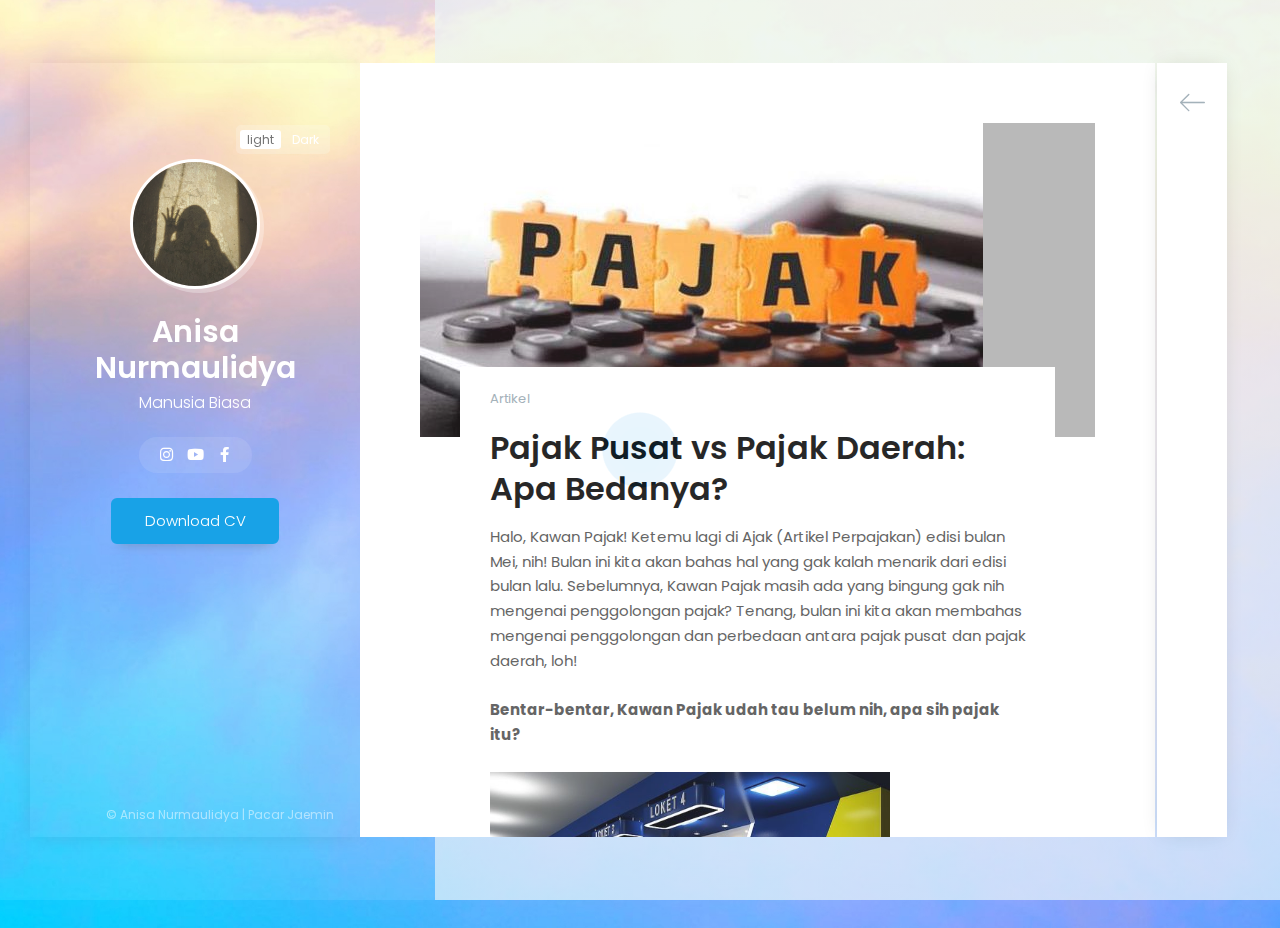
==== commit 92f53481: "Add files via upload" ====
--- a/blog-post-1.html
+++ b/blog-post-1.html
@@ -69,8 +69,8 @@
                 <img src="img/main_photo.jpg" alt="Alex Smith">
               </div>
               <div class="header-titles">
-                <h2>Chandra Dwi Hafiluddin</h2>
-                <h4>Warganet Biasa</h4>
+                <h2>Anisa Nurmaulidya</h2>
+                <h4>Manusia Biasa</h4>
               </div>
             </div>
 
@@ -99,7 +99,7 @@
             </div>
           </li>
 
-            <div class="copyrights">© Project Pemuda</div>
+            <div class="copyrights">© Anisa Nurmaulidya | Pacar Jaemin</div>
           </header>
 
           <!-- Mobile Navigation -->
@@ -124,74 +124,89 @@
                   <header class="entry-header">
                     <!-- Entry meta -->
                     <div class="entry-meta entry-meta-top">
-                      <span><a href="#" rel="category tag">Tips & Tutorial</a></span>        
+                      <span><a href="#" rel="category tag">Artikel</a></span>        
                     </div>
                     <!-- /Entry meta -->
 
-                    <h2 class="entry-title">Hindari kesalahan-Kesalahan berikut Saat Menggunakan Laptop  - ChandraTechID</h2>
+                    <h2 class="entry-title">Pajak Pusat vs Pajak Daerah: Apa Bedanya?</h2>
                   </header>
                   <!-- /Entry header -->
 
                   <!-- Entry content -->
 
-Meskipun di antara kita sudah tidak asing lagi dalam penggunaan laptop, namun masih banyak sekali kesalahan-kesalahan fatal yang harus kita ketahui dalam hal penggunaannya. Karena penggunaan yang tidak prosedur dapat mengakibatkan kerusakan dini.&nbsp; Hal Yang paling benar-benar di Ingat adalah, bahwa <b>“LAPTOP SEPERTI MANUSIA”</b> yahh.. Seperti manusia..,Karena dia juga memerlukan perlakukan khusus agar tidak mudah Rusak, dan dalam melakukan perlakukan khusus tersebut, kita perlu mengetahui hal-hal apa saja yang harus di hindari dalam penggunaan laptop, dan berikut uraian kesalahan-kesalahan yang fatal dan tentunya harus di hindari bagi pengguna Laptop :<br />
-<br />
-<b>1.<span style="white-space: pre;"> </span>Menggunakan Laptop di Atas Kasur/Kain</b><br />
+Halo, Kawan Pajak! Ketemu lagi di Ajak (Artikel Perpajakan) edisi bulan Mei, nih! Bulan ini kita akan bahas hal yang gak kalah menarik dari edisi bulan lalu. Sebelumnya, Kawan Pajak masih ada yang bingung gak nih mengenai penggolongan pajak? Tenang, bulan ini kita akan membahas mengenai penggolongan dan perbedaan antara pajak pusat dan pajak daerah, loh!<br />
+<br />
+<b><span style="white-space: pre;"></span>Bentar-bentar, Kawan Pajak udah tau belum nih, apa sih pajak itu?</b><br />
 <div class="separator" style="clear: both; text-align: center;">
 <a href="../4.bp.blogspot.com/-R_6al3gT3D8/XKr2D4jKICI/AAAAAAAAAIE/y4WDXJrpCmYs4KTBJ5FpK6GpQnj6lkS1gCEwYBhgL/s1600/2.jpg" imageanchor="1" style="margin-left: 1em; margin-right: 1em;"><img border="0" data-original-height="426" data-original-width="640" height="266" src="../4.bp.blogspot.com/-R_6al3gT3D8/XKr2D4jKICI/AAAAAAAAAIE/y4WDXJrpCmYs4KTBJ5FpK6GpQnj6lkS1gCEwYBhgL/s400/2.jpg" width="400" /></a></div>
 <br />
-Yahh.. Ibarat manusia, Laptop juga butuh bernafas, nah letak pernafasan laptop umumnya da bagian bawah laptop. Dan apabila lubang ventilasi laptop tersebut tertutup maka akan menyebabkan Overheat (panas berlebih) pada laptop. Akibatnya umur laptop menjadi berkurang secara berangsur-angsur.<br />
-<br />
-<b>2.<span style="white-space: pre;"> </span>Mengisi Daya Batrai jika Sudah Benar-Benar Habis</b><br />
-<div class="separator" style="clear: both; text-align: center;">
-<a href="../2.bp.blogspot.com/-ZbRn1Bbc0Oc/XKr3cGJxVDI/AAAAAAAAAIM/p7Plqdp0_7gLPh1rqgsprPcjXvJR5DABwCLcBGAs/s1600/3.jpg" imageanchor="1" style="margin-left: 1em; margin-right: 1em;"><img border="0" data-original-height="174" data-original-width="290" height="240" src="../2.bp.blogspot.com/-ZbRn1Bbc0Oc/XKr3cGJxVDI/AAAAAAAAAIM/p7Plqdp0_7gLPh1rqgsprPcjXvJR5DABwCLcBGAs/s400/3.jpg" width="400" /></a></div>
-<br />
-Nah, kalau hal ini juga sudah pasti penyebab yang sangat fatal, lagi-lagi kita ibaratkan seperti manusia, dimana jika manusia benar-benar mengalami drop, yah pastinya tenaga yang dibutuhkan sangatlah besar, hal ini juga berlaku bagi laptop dengan memaksakan penggunaan daya yang seharusnya tidak di gunakan.<br />
-<br />
-<b>3.<span style="white-space: pre;"> </span>Jangan sampai terkena tumpahan air</b><br />
-<div class="separator" style="clear: both; text-align: center;">
-<a href="../3.bp.blogspot.com/-L2wZj3TmLPU/XKr5f8iJ8vI/AAAAAAAAAIk/CKJp6US3TuIkC-DbZWaEkbuhd3jc3M0WwCLcBGAs/s1600/1_ZD_2eSJAykAYpeMMWATyeQ.jpeg" imageanchor="1" style="margin-left: 1em; margin-right: 1em;"><img border="0" data-original-height="333" data-original-width="500" height="266" src="../3.bp.blogspot.com/-L2wZj3TmLPU/XKr5f8iJ8vI/AAAAAAAAAIk/CKJp6US3TuIkC-DbZWaEkbuhd3jc3M0WwCLcBGAs/s400/1_ZD_2eSJAykAYpeMMWATyeQ.jpeg" width="400" /></a></div>
-<div class="separator" style="clear: both; text-align: center;">
-<br /></div>
-Namanya juga Barang elektronik coyy.. Ini sudah umum dan berlaku sejak laptop pertama kali dirilis. Hingga kini sangat jarang ada laptop anyar yang tahan air, kecuali untuk kepentingan militer atau instansi tertentu.<br />
-<br />
-<b>4.<span style="white-space: pre;"> </span>Menggunakan laptop di pinggiran jalan</b><br />
-<br />
-<div class="separator" style="clear: both; text-align: center;">
-<a href="../3.bp.blogspot.com/-amBuC2LznP8/XKr6Hd_hixI/AAAAAAAAAIs/pM_HqyMeJGovG6xPcYYpMzjMse09dcrgwCLcBGAs/s1600/images%20(9).jpeg" imageanchor="1" style="margin-left: 1em; margin-right: 1em;"><img border="0" data-original-height="178" data-original-width="283" height="251" src="../3.bp.blogspot.com/-amBuC2LznP8/XKr6Hd_hixI/AAAAAAAAAIs/pM_HqyMeJGovG6xPcYYpMzjMse09dcrgwCLcBGAs/s400/images%20(9).jpeg" width="400" /></a></div>
-<br />
-Yahh.. kalian semua sudah tau kan, kalau di pinggir jalan itu sudah pasti banyak debu, nah kalau debu2 tersebut masuk di Hardware laptop kalian, dan menumpuk, hal tersebut akan mengakibatkan laptop kalian tidak bekerja secara optimal.<br />
-<br />
-<b>5.<span style="white-space: pre;"> </span>Menjadikan Laptop Untuk Ngecas Hp</b><br />
-<b><br /></b>
-<br />
-<div class="separator" style="clear: both; text-align: center;">
-<a href="../2.bp.blogspot.com/-N87UQcHPB0o/XKr3oygYBsI/AAAAAAAAAIQ/a1ZT2vyIAVE46tKYz0OMWnOswUF-iDNdQCLcBGAs/s1600/4.jpg" imageanchor="1" style="margin-left: 1em; margin-right: 1em;"><img border="0" data-original-height="385" data-original-width="550" height="280" src="../2.bp.blogspot.com/-N87UQcHPB0o/XKr3oygYBsI/AAAAAAAAAIQ/a1ZT2vyIAVE46tKYz0OMWnOswUF-iDNdQCLcBGAs/s400/4.jpg" width="400" /></a></div>
-<br />
-Yah iyalah, usahakan menghindari ini coy, kenapa? Yah Karena laptop itu menggunakan batrai, nah apabila konsumsi daya batrai yang dikeluarkan tidak sebanding dengan pemasukan, hal tersebut akan menyebabkan Laptop cepat Rusak atau mengurangi masa daya tahan Batrai.<br />
-<br />
-<b>6.<span style="white-space: pre;"> </span>Menggunakan Laptop sambil Ngecas</b><br />
-<b><br /></b>
-<br />
-<div class="separator" style="clear: both; text-align: center;">
-<a href="../1.bp.blogspot.com/-9SiRWlkiiog/XKr4j16I1CI/AAAAAAAAAIY/9SAVG-kHOIQcbC41zpBooqQJB9wYb7p9wCLcBGAs/s1600/images%20(8).jpeg" imageanchor="1" style="margin-left: 1em; margin-right: 1em;"><img border="0" data-original-height="424" data-original-width="640" height="265" src="../1.bp.blogspot.com/-9SiRWlkiiog/XKr4j16I1CI/AAAAAAAAAIY/9SAVG-kHOIQcbC41zpBooqQJB9wYb7p9wCLcBGAs/s400/images%20(8).jpeg" width="400" /></a></div>
-<br />
-Nah hayoo.. Ini masih banyak nih di lakukan oleh khalayak umum, biasanya di lakukan kalau benar2 harus menyelesaikan tugas tersebut saat itu juga.. Tapi sebaiknya kalian kurangi2 dikit lah kegiatan ini, karena jika tidak, Laptop bisa di bilang akan manja, dan alhasil di suatu saat <b>LAPTOP KALIAN TIDAK AKAN BISA MENYALA LAGI KECUALI.. “SAMBIL DI CAS”</b><br />
-<br />
-Yahh.. Itulah beberapa hal utama yang harus kita hindari pada saat menggunakan laptop. Semoga bisa menjadi acuan kita dalam hal pemakaian laptop yang sesuai prosedur.<br />
-<br />
-<br />
+Berdasarkan Undang-Undang Nomor 28 Tahun 2007 Pasal 1 Angka 1 tentang Perubahan Ketiga atas Undang-Undang Nomor 6 Tahun 1983 tentang Ketentuan Umum dan Tata Cara Perpajakan, Pajak adalah kontribusi wajib kepada negara yang terutang oleh orang pribadi atau badan yang bersifat memaksa berdasarkan Undang-Undang dengan tidak mendapatkan imbalan secara langsung dan digunakan untuk keperluan negara bagi sebesar-besarnya kemakmuran rakyat. (“Berbagai Definisi Pajak, Simak Di Sini,” 2020)<br />
+<br />
+Menilik pada laporan APBN (Anggaran Pendapatan Belanja Negara), pajak selalu menjadi penyumbang terbesar bagi anggaran negara. Bahkan di tahun 2022, penerimaan pajak berada pada titik paling tinggi jika dibandingkan dengan empat tahun sebelumnya, yakni sebesar Rp1.716,76 triliun. (Kementerian Keuangan Republik Indonesia, 2022). Keren banget, ya, Kawan Pajak?<br />
+<br />
+Selanjutnya, menurut Mardiasmo pada bukunya yang berjudul Perpajakan, Pajak sendiri dapat dikategorikan dengan berbagai kriteria, misalnya berdasarkan:
+<br />
+  1. golongan;<br />
+  2. sifat;<br />
+  3. lembaga pemungut;<br />
+  4. tata cara pemungutan;<br />
+  5. asas pemungutan;<br />
+  6. dan sistem pemungutan.<br />
+<br />
+<b><span style="white-space: pre;"></span>Ada banyak sekali ya, Kawan Pajak? Nah untuk saat ini, kita akan fokus pada poin ketiga!</b><br />
+<br />
+Lembaga pemungut pajak merupakan badan dan/atau instansi pemerintah yang diberikan wewenang untuk memungut dan menghimpun pajak yang nantinya akan disetor ke kas negara. Jika melihat kategori pajak berdasarkan lembaga pemungutnya, pajak dapat dikategorikan menjadi dua, yakni:<br />
+  1. pajak pusat, dan;<br />
+  2. pajak daerah.<br />
+<br />
+<b><span style="white-space: pre;"></span>Apa bedanya ya kedua golongan pajak itu?</b><br />
+<br />
+Pajak pusat, sesuai dengan namanya, dipungut oleh pemerintah pusat dan sebagian besar dananya akan masuk ke APBN (Anggaran Pendapatan Belanja Negara). Pemungut pajak pusat adalah Direktorat Jenderal Pajak yang dibantu oleh Kantor Pelayanan Pajak di tiap daerah untuk administrasi perpajakkan. (Mardiasmo, 2002, 6). Ada banyak sekali contoh pajak pusat, di antaranya:<br />
+1. PPh (Pajak Penghasilan);<br />
+2. PPN (Pajak Pertambahan Nilai);<br />
+3. PPnBM (Pajak Penjualan atas Barang Mewah);<br />
+4. PBB (Pajak Bumi dan Bangunan);<br />
+5. Bea materai dipungut oleh Direktorat Bea Cukai.<br />
+<br />
+<b><span style="white-space: pre;"></span>Terus pajak daerah itu apa, dong?</b><br />
+<br />
+Pajak daerah sendiri merupakan jenis pajak yang dipungut dan menjadi tanggung jawab pemerintah masing-masing daerah, yang mana pemungutnya adalah Badan Penerimaan Daerah dan pengadministrasian perpajakan dilakukan melalui Otoritas Pajak Daerah. Pajak ini akan masuk ke dana APBD (Anggaran Pendapatan Belanja Daerah) dan digunakan untuk membiayai rumah tangga daerah (Direktorat Jenderal Pajak, 2022). <br />
+<br />
+Pajak daerah juga masih dapat dikategorikan menjadi dua jenis, loh! Ada pajak daerah provinsi dan pajak daerah kabupaten/kota. Adapun contoh jenis pajaknya:<br />
+1. Pajak daerah provinsi:<br />
+a. Pajak Kendaraan Bermotor;<br />
+b. Pajak Kendaraan di Atas Air;<br />
+c. Pajak Bahan Bakar Kendaraan Bermotor.<br />
+<br />
+2. Pajak daerah kabupaten/kota:<br />
+a. Pajak Hotel;<br />
+b. Pajak Restoran;<br />
+c. Pajak Hiburan seperti tiket bioskop atau tiket film;<br />
+d. Pajak Reklame;<br />
+e. Pajak Penerangan Jalan.<br />
+<br />
+Nah, dari pembahasan di atas semoga Kawan Pajak gak bingung lagi ya mengenai penggolongan serta perbedaan antara pajak pusat dan pajak daerah. Sampai bertemu di Ajak (Artikel Perpajakan) edisi selanjutnya!<br />
+<br />
+References:<br />
+<br />
+Berbagai Definisi Pajak, Simak di Sini. (2020, April 5). DDTC News. https://news.ddtc.co.id/berbagai-definisi-pajak-simak-di-sini-20043<br />
+<br />
+Direktoral Jenderal Pajak. (2022, February 23). Pajak Pusat, Pajak Daerah: Lahh emang beda? YouTube. Retrieved May 10, 2023, from https://www.instagram.com/reel/CrxMHUxNt1u/?igshid=NTc4MTIwNjQ2YQ==<br />
+<br />
+Kementerian Keuangan Republik Indonesia. (2022). APBN Kita Kinerja & Fakta: Kaleidoskop 2022. https://djpk.kemenkeu.go.id/?portfolio=apbn-kita-edisi-kaleidoskop-2022<br />
+<br />
+Mardiasmo. (2002). Perpajakan (Edisi Revisi ed.). Penerbit Andi.<br />
                   <!-- /Entry content -->
     
                   <div class="entry-meta entry-meta-bottom">
                     <div class="date-author">
                       <span class="entry-date">
                         <a href="#" rel="bookmark">
-                          <i class="far fa-clock"></i> <span class="entry-date"> 08 April 2019 - 15.40</span>
+                          <i class="far fa-clock"></i> <span class="entry-date"> 11 Mei 2023 - 15.40</span>
                         </a>
                       </span>
                       <span class="author vcard">
-                        <a class="url fn n" href="#" rel="author"> <i class="fas fa-user"></i> Chandra - Project Pemuda</a>
+                        <a class="url fn n" href="#" rel="author"> <i class="fas fa-user"></i> Anisa Nurmaulidya - Cyeonana</a>
                       </span>
                     </div>
       
@@ -214,9 +229,9 @@
 
                   <div class="post-tags">
                     <div class="tags">
-                      <a href="#" rel="tag">Tutorial & Tips</a>
-                      <a href="#" rel="tag">Download</a>
-                      <a href="#" rel="tag">Kompetisi</a>
+                      <a href="#" rel="tag">Artikel</a>
+                      <a href="#" rel="tag">Poster</a>
+                      <a href="#" rel="tag">Drama Korea</a>
                       </div>
                   </div>
                 </div>
